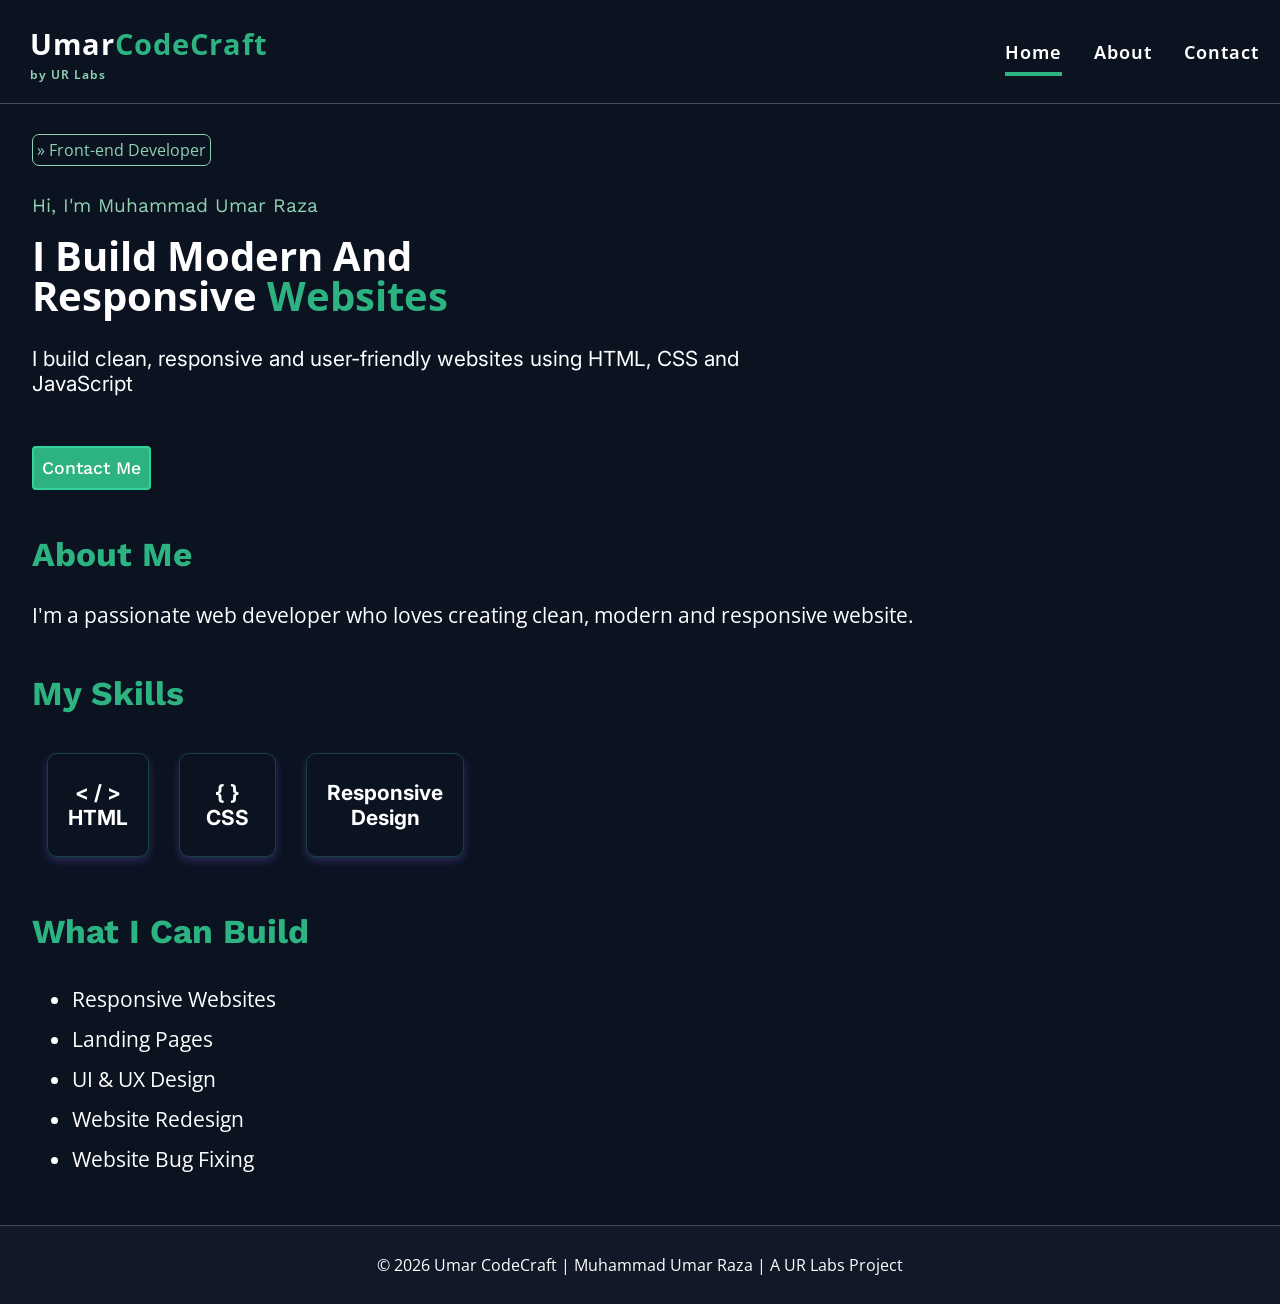
==== index.html @ d9940a68 "Add canonical link and update HTML structure Added canonical link for SEO and improved HTML structur" ====
<!DOCTYPE html>
<html lang="en">

<head>
    <meta charset="UTF-8">
    <meta name="viewport" content="width=device-width, initial-scale=1.0">
    <meta name="google-site-verification" content="yH0qEZFxXaVhd1xqp-2q_O11vLl8-tm-D-BUvm0VEgY" />
    <meta name="description" content="Explore the portfolio of Muhammad Umar Raza, showcasing front-end development skills and responsive web design projects built with HTML and CSS.">
    <meta name="author" content="Muhammad Umar Raza">
    <meta name="creator" content="Muhammad Umar Raza">
    <meta name="publisher" content="Muhammad Umar Raza">
    <meta name="robots" content="index, follow">
    <meta name="theme-color" content="#0B0F1A">
    <meta property="og:title" content="UmarCodeCraft | Home">
    <meta property="og:description" content="Explore the portfolio of Muhammad Umar Raza, showcasing front-end development skills and responsive web design projects built with HTML and CSS.">
    <meta property="og:type" content="website">
    <meta property="og:site_name" content="UmarCodeCraft">
    <meta property="og:url" content="https://umarraza1414-arch.github.io/UmarCodeCraft/index.html">
    <meta property="og:image" content="https://umarraza1414-arch.github.io/UmarCodeCraft/ogimage.png">
    <title>UmarCodeCraft | Home</title> 
    <link rel="canonical" href="https://umarcodecraft.umarraza1414.workers.dev/">
    <link rel="stylesheet" href="style.css">
    <link rel="icon" type="image/svg+xml" href="icon.svg">
    <!-- open sans font -->
    <link rel="preconnect" href="https://fonts.googleapis.com">
    <link rel="preconnect" href="https://fonts.gstatic.com" crossorigin>
    <link href="https://fonts.googleapis.com/css2?family=Open+Sans:ital,wght@0,300..800;1,300..800&display=swap"
        rel="stylesheet">
    <!-- inter font -->
    <link rel="preconnect" href="https://fonts.googleapis.com">
    <link rel="preconnect" href="https://fonts.gstatic.com" crossorigin>
    <link href="https://fonts.googleapis.com/css2?family=Inter:ital,opsz,wght@0,14..32,100..900;1,14..32,100..900&display=swap"
        rel="stylesheet">
    <!-- work sans font -->
    <link rel="preconnect" href="https://fonts.googleapis.com">
    <link rel="preconnect" href="https://fonts.gstatic.com" crossorigin>
    <link href="https://fonts.googleapis.com/css2?family=Work+Sans:ital,wght@0,100..900;1,100..900&display=swap"
        rel="stylesheet">
</head>

<body>
    <header>
        <nav class="navbar">
            <div class="first">
                <ul>
                    <li>
                        <a href="index.html">
                            <h1 class="logoh1">Umar<span class="x">CodeCraft</span>
                            </h1>
                            <p class="brandname">by UR Labs</p>
                        </a>
                    </li>
                </ul>
            </div>
            <div class="last">
                <ul id="slidebar">
                    <li><a href="index.html" class="activebutton">Home</a></li>
                    <li><a href="about.html">About</a></li>
                    <li><a href="contact.html">Contact</a></li>
                </ul>
            </div>
            <div class="hamburger" id="hamburger">&#9776;</div>
        </nav>
    </header>
    <main class="container">
        <p class="frontend">
            &raquo; Front-end Developer
        </p>
        <p class="myname">Hi, I'm Muhammad Umar Raza</p>
        <h1 class="mainh1">I build modern and<br> responsive<span class="experiences"> websites</span></h1>
        <p class="intro">I build clean, responsive and user-friendly websites using HTML, CSS and JavaScript</p>

        <div class="aofcontact"><a href="contact.html" class="contactme">Contact Me</a></div>
        
        <h2 class="ah3">About Me</h2>
        <p class="aboutmeh3">I'm a passionate web developer who loves creating clean, modern and responsive website.</p>
        <h2 class="mskill">My Skills</h2>
        <div class="skillbox">
            <div class="skill skill1"> &lt; &sol; &gt; <br>HTML</div>
            <div class="skill skill2"> &lcub; &rcub; <br>CSS</div>
            <div class="skill skill3"> Responsive <br>Design</div>

        </div>
        <div>
            <h2 class="lastcontent">What I Can Build</h2>
            <ul>
                <li class="points">Responsive websites</li>
                <li class="points">Landing pages</li>
                <li class="points">UI & UX design</li>
                <li class="points">Website redesign</li>
                <li class="points">Website bug fixing</li>
            </ul>
        </div>
    </main>
    <footer class="footer">
        <p class="footpara">&copy; 2026 Umar CodeCraft | Muhammad Umar Raza | A UR Labs Project</p>
    </footer>
    <script src="script.js"></script>
</body>
</html>
---- style.css ----
::-webkit-scrollbar {
    width: 8px;
}

::-webkit-scrollbar-track {
    background: #111827;
}

::-webkit-scrollbar-thumb {
    background: #34D399;
    border-radius: 10px;
}

:root {
    --main-color: #FFFFFF;
    --sec-color: #2cb381;
    --about-contact: #90d1b3;
    --bg-color: #0B1220;
}

body {
    margin: 0;
    padding: 0;
    background-color: var(--bg-color);
    min-height: 100vh;
    display: flex;
    flex-direction: column;
    overflow-x: hidden;
}

*::selection {
    color: rgb(0, 0, 0);
    background-color: rgb(255, 255, 255);
}


header {
    position: sticky;
    top: 0;
    z-index: 5;

}

.navbar {
    background-color: var(--bg-color);
    margin: 0;
    border-bottom: 1px solid rgb(70, 74, 97);
    display: flex;
    align-items: center;
    justify-content: space-between;
}

.navbar li {
    margin: 10px 0;
    list-style: none;
    user-select: none;
}

.navbar .last li {
    margin: 10px 8px;
}

.navbar a:link {
    text-decoration: none;
    font-family: "Open Sans", sans-serif;
    font-weight: 500;
    color: var(--main-color);
    cursor: pointer;
    -webkit-tap-highlight-color: transparent;
    letter-spacing: 0.1px;
    font-size: 1rem;
    transition: color 0.2s ease-in 0s;
}

.navbar a:visited {
    color: var(--main-color);
}

.navbar a:hover {
    color: #c7c7c7;
}

.navbar a:active {
    color: var(--main-color);
}

.navbar .logoh1 {
    font-size: 1.5rem;
    font-family: "Open Sans", sans-serif;
}

.navbar .x {
    color: var(--sec-color);
}

.navbar .first {
    margin-left: -21px;

}

.first .brandname {
    color: var(--about-contact);
    margin-top: -18px;
    font-size: 11px;
}

.navbar .last ul {
    display: flex;
    flex-direction: column;
    align-items: flex-start;
    justify-content: center;
    position: fixed;
    right: -100%;
    top: 10%;
    background-color: #047857;
    transition: all 0.4s ease 0s;
    border-top-left-radius: 10px;
    border-bottom-left-radius: 10px;
    border: 3px solid var(--main-color);
    border-right: none;
    height: 160px;
}

.navbar .last ul li {
    margin-bottom: 2vh;
}

.navbar .last {
    margin-right: 10px;
    font-size: 16px;

}

.navbar .last ul.active {
    right: 0;
}

.hamburger {
    color: var(--main-color);
    margin-right: 10px;
    cursor: pointer;
    font-size: 23px;
    user-select: none;
    -webkit-tap-highlight-color: transparent;

}

.container {
    padding-left: 25px;
}

.frontend {
    color: var(--about-contact);
    font-family: "Open Sans", sans-serif;
    font-size: 0.8rem;
    margin-top: 22px;
    border: 1px solid var(--about-contact);
    display: inline-block;
    background-color: transparent;
    border-radius: 5px;
    padding: 4px;
}

.myname {
    color: var(--about-contact);
    margin-top: 12px;
    font-size: 1rem;
    font-family: "Work Sans", sans-serif;
}

main {
    flex: 1;
}

.container .experiences {
    color: var(--sec-color);
}

.container .mainh1 {
    color: var(--main-color);
    font-family: "Open Sans", sans-serif;
    font-size: 28px;
    margin-top: 1px;
    text-transform: capitalize;
    line-height: 30px;
}

.contactme {
    color: var(--main-color);
    border: 2px solid #34D399;
    background-color: var(--sec-color);
    text-decoration: none;
    user-select: none;
    padding: 8px 6px;
    margin-top: 10px;
    display: inline-block;
    font-family: "Work Sans", sans-serif;
    font-size: 15px;
    border-radius: 4px;
    font-weight: 500;
}


.aofcontact a:link {
    color: var(--main-color);
    -webkit-tap-highlight-color: transparent;
    transition: all 0.3s ease-in 0s;
}

.aofcontact a:hover {
    background-color: #059669;
    transform: translate(1px);
    box-shadow: -1px 1px 5px 0 var(--main-color);
}

.container .intro {
    color: var(--main-color);
    font-family: "Inter", sans-serif;
    font-size: 1rem;
    width: 300px;
    margin-top: 20px;
}

.skillbox {
    display: flex;
    margin-top: 20px;


}

.skill {
    color: var(--main-color);
    background-color: transparent;
    margin: 0 10px;
    padding: 16px 10px;
    text-align: center;
    display: flex;
    align-items: center;
    justify-content: center;
    border: 1px solid rgba(52, 211, 153, 0.25);
    border-radius: 10px;
    font-family: "Inter", sans-serif;
    box-shadow: 0 4px 10px rgba(116, 104, 228, 0.3);
    flex-shrink: 2;

}

.skill1 {
    font-weight: 700;
}

.skill2 {
    font-weight: 700;
    padding: 16px 16px;

}

.skill3 {
    font-weight: 700;
    padding: 16px 16px;
}

.mskill {
    color: var(--sec-color);
    font-family: "Work Sans", sans-serif;
    font-weight: 700;
    margin-top: 45px;
    font-size: 1.4rem;

}

.ah3 {
    color: var(--sec-color);
    font-family: "Work Sans", sans-serif;
    margin-top: 45px;
    font-size: 1.4rem;
}

.aboutmeh3 {
    margin-top: 11px;
    width: 300px;
    color: var(--main-color);
    font-family: "Open Sans", sans-serif;
    font-size: 1rem;
}

.footpara {
    color: var(--main-color);
    margin: 25px 40px;
    

}

.footer {
    background-color: #111827;
    border-top: 1px solid rgb(70, 74, 97);
    margin-top: 30px;
    display: flex;
    align-items: center;
    justify-content: center;
    font-family: "Open Sans", sans-serif;
    font-size: 15px;
    text-align: center;

}

.lastcontent {
    color: var(--sec-color);
    font-family: "Work Sans", sans-serif;
    font-weight: 700;
    font-size: 1.4rem;
    margin-top: 50px;
}

.points {
    color: var(--main-color);
    font-family: "Open Sans", sans-serif;
    text-transform: capitalize;
    line-height: 28px;
    font-size: 1rem;
}

.about {
    display: flex;
    flex-direction: column;
    text-align: center;
}

.firstabout h2 {
    color: var(--main-color);
    font-family: "Inter", sans-serif;
    font-size: 1.8rem;
    margin-left: 22px;
    margin-top: 25px;
}

.firstabout .me {
    color: var(--sec-color);
}

.about>div {
    color: var(--main-color);
    font-family: "Inter", sans-serif;
    border: 2px solid rgba(169, 230, 207, 0.25);
    margin: 10px 10vw;
    padding: 3vh 10px;
    display: flex;
    align-items: center;
    border-radius: 8px;


}

.about>div svg {
    margin: 0 15px;
    margin-left: 8px;
}

.iconorname {
    display: flex;
    flex-direction: column;
    align-items: flex-start;
}

.introname {
    color: #6dd1a2;
    font-size: 0.9rem;
}

section {
    flex: 1;
}

.contactof {
    color: var(--main-color);
    font-family: "Inter", sans-serif;
    font-size: 1.8rem;
    margin-left: 22px;
    margin-top: 25px;

}

.contme {
    color: var(--sec-color);
}

.iconorname a:link {
    color: var(--main-color);
    text-decoration: underline;
    transition: color 0.2s ease-in 0s;
}

.iconorname a:visited {
    color: var(--main-color);
}

.iconorname a:hover {
    color: var(--sec-color);
    text-decoration: underline;

}

.iconorname a:active {
    color: var(--main-color);
}

@media only screen and (min-width: 550px) {
    .navbar li {
        margin: 25px 0;
    }

    .navbar .last li {
        margin: 25px 16px;
    }

    .navbar a:link {
        font-weight: 600;
        letter-spacing: 0.3px;
        font-size: 1.1rem;
    }

    .navbar .logoh1 {
        font-size: 1.6rem;
        font-family: "Open Sans", sans-serif;
    }

    .navbar .first {
        margin-left: -15px;

    }

    .first .brandname {
        margin-top: -20px;
        font-size: 12px;
    }

    .navbar .last {
        margin-right: 10px;
    }

    .navbar .last ul {
        flex-direction: row;
        position: static;
        align-items: normal;
        justify-content: normal;
        right: auto;
        top: auto;
        background-color: transparent;
        transition: none;
        border-top-left-radius: 0;
        border-bottom-left-radius: 0;
        height: auto;
        border: none;
    }

    .last a.activebutton {
        text-decoration: underline;
        text-decoration-color: var(--sec-color);
        text-decoration-thickness: 3.5px;
        text-underline-offset: 13px;
    }

    .hamburger {
        display: none;
    }

    .container {
        padding-left: 2rem;
    }

    .frontend {
        font-size: 1rem;
        margin-top: 30px;
        border-radius: 7px;
        padding: 4px;
    }

    .myname {
        margin-top: 12px;
        font-size: 1.1rem;
    }

    .container .mainh1 {
        font-size: 2rem;
        margin-top: 15px;
        line-height: 32px;
    }

    .contactme {
        padding: 10px 8px;
        margin-top: 15px;
        font-size: 1rem;
    }

    .container .intro {
        font-size: 1.1rem;
        width: 350px;
        margin-top: 25px;
    }

    .skillbox {
        margin-top: 25px;
    }

    .skill {
        margin: 0 15px;
        padding: 26px 20px;
        font-size: 1.1rem;
    }


    .skill2 {
        padding: 16px 26px;

    }

    .skill3 {
        padding: 16px 20px;
    }

    .mskill {
        margin-top: 45px;
        font-size: 1.7rem;

    }

    .ah3 {
        font-size: 1.7rem;
    }

    .aboutmeh3 {
        margin-top: 15px;
        width: 350px;
        font-size: 1.1rem;
    }

    .footpara {
        margin: 28px 40px;

    }

    .footer {
        font-size: 1rem;

    }

    .lastcontent {
        font-size: 1.7rem;
        margin-top: 55px;
    }

    .points {
        line-height: 30px;
        font-size: 1.1rem;
    }

    .firstabout h2 {
        font-size: 2rem;
        margin-left: 32px;
        margin-top: 25px;
    }

    .about>div {
        margin: 10px 10vw;
        padding: 5vh 10px;
        border-radius: 10px;


    }

    .about>div svg {
        margin: 0 20px;
        margin-left: 14px;
    }

    .introname {
        font-size: 1rem;
    }

    .contactof {
        font-size: 2rem;
        margin-left: 32px;
        margin-top: 25px;

    }
}

@media only screen and (min-width: 1024px) {
    .navbar li {
        margin: 20px 0;
    }

    .navbar .last li {
        margin: 20px 16px;
    }

    .navbar a:link {
        font-weight: 650;
        letter-spacing: 1px;
        font-size: 1.1rem;
    }

    .navbar .logoh1 {
        font-size: 1.8rem;
    }

    .navbar .first {
        margin-left: -10px;
    }

    .first .brandname {
        margin-top: -21px;
        font-size: 12px;
    }

    .navbar .last {
        margin-right: 5px;
    }

    .container {
        padding-left: 2rem;
    }

    .myname {
        margin-top: 12px;
        font-size: 1.2rem;
    }

    .container .mainh1 {
        font-size: 2.5rem;
        line-height: 40px;
    }

    .contactme {
        font-size: 1.1rem;
        margin-top: 1.8rem;
    }

    .container .intro {
        font-size: 1.3rem;
        width: 800px;
        margin-top: 30px;
    }

    .skillbox {
        margin-top: 2.5rem;
    }

    .skill {
        font-size: 1.3rem;
    }

    .mskill {
        font-size: 2.1rem;

    }

    .ah3 {
        font-size: 2.1rem;
    }

    .aboutmeh3 {
        width: 900px;
        font-size: 1.3rem;
    }

    .lastcontent {
        font-size: 2.1rem;
    }

    .points {
        line-height: 2.5rem;
        font-size: 1.3rem;
    }

    .firstabout h2 {
        font-size: 2.5rem;
        margin-left: 40px;
        margin-top: 30px;
    }

    .about {
        margin-bottom: 2rem;
    }

    .about>div {
        margin: 10px 10vw;
        padding: 5vh 10px;
        border-radius: 10px;

    }

    .about>div svg {
        margin: 0 30px;
        margin-left: 25px;
    }

    .introname {
        font-size: 1.2rem;
    }

    .contactof {
        font-size: 2.5rem;
        margin-left: 40px;
        margin-top: 30px;

    }

    .iconorname a:link {
        font-size: 1.2rem;
    }

    .workname {
        font-size: 1.2rem;
    }
}
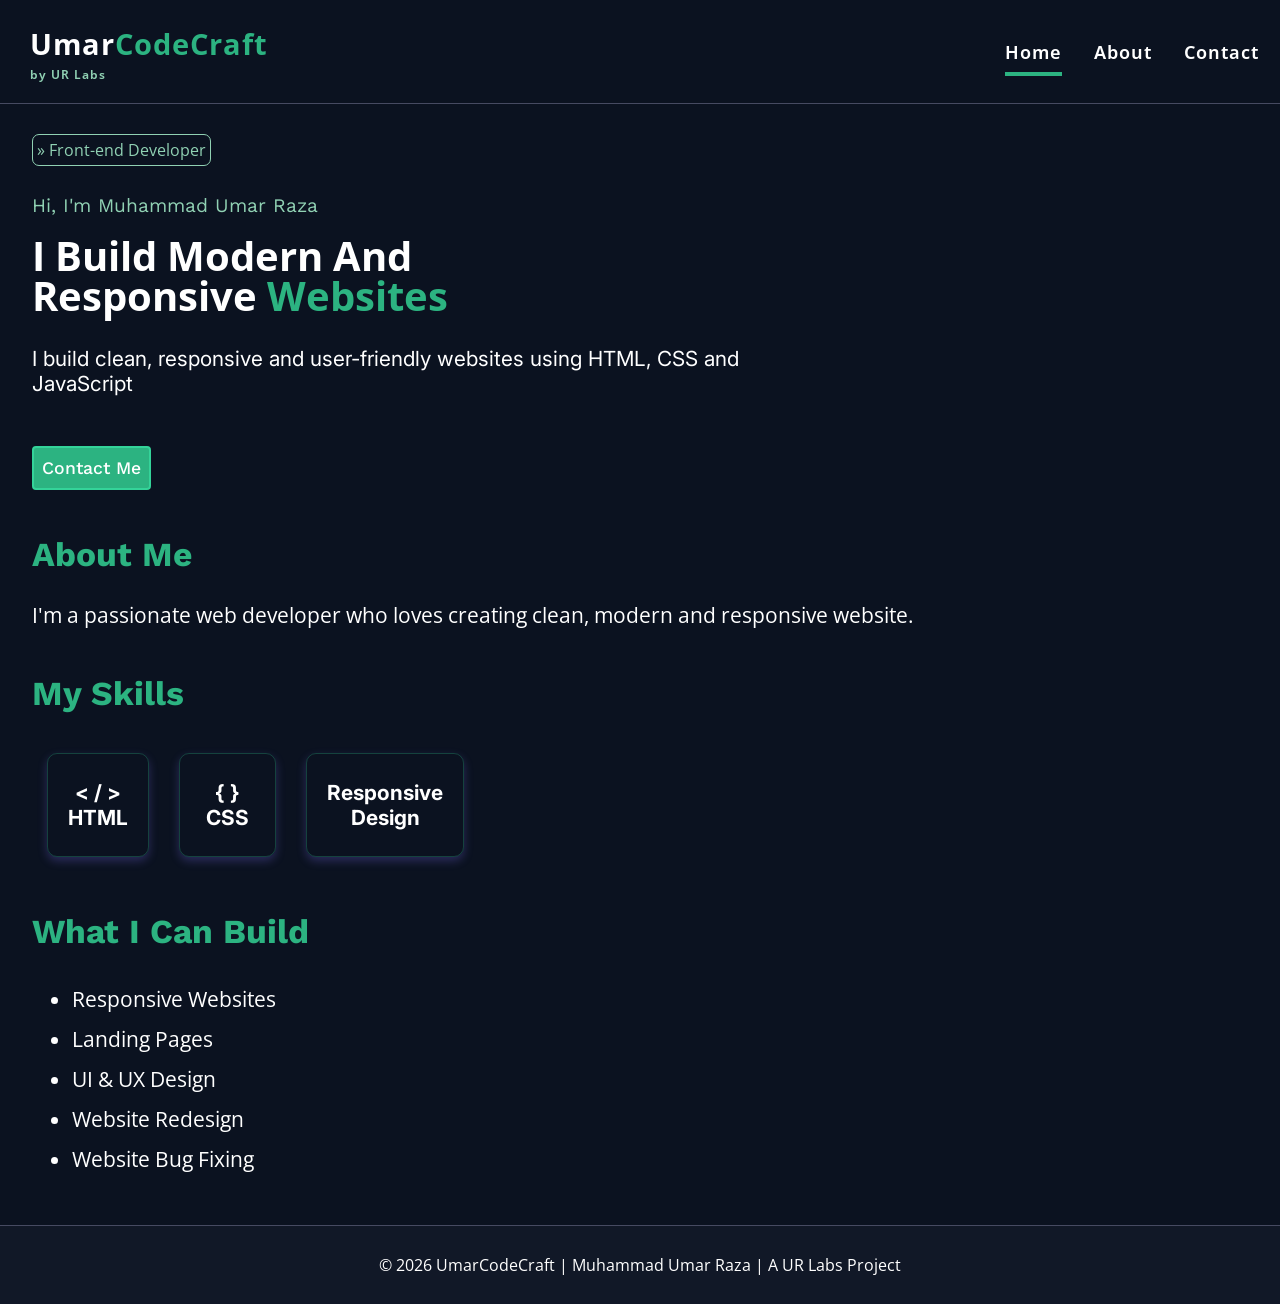
==== commit 2c3bb205: "Fix HTML formatting and structure" ====
--- a/index.html
+++ b/index.html
@@ -4,7 +4,7 @@
 <head>
     <meta charset="UTF-8">
     <meta name="viewport" content="width=device-width, initial-scale=1.0">
-    <meta name="google-site-verification" content="yH0qEZFxXaVhd1xqp-2q_O11vLl8-tm-D-BUvm0VEgY" />
+    <meta name="google-site-verification" content="coqJwuvNN5zJhL_65JQFuNdxehGXoWm7LofULpnyL54" />
     <meta name="description" content="Explore the portfolio of Muhammad Umar Raza, showcasing front-end development skills and responsive web design projects built with HTML and CSS.">
     <meta name="author" content="Muhammad Umar Raza">
     <meta name="creator" content="Muhammad Umar Raza">
@@ -18,7 +18,6 @@
     <meta property="og:url" content="https://umarraza1414-arch.github.io/UmarCodeCraft/index.html">
     <meta property="og:image" content="https://umarraza1414-arch.github.io/UmarCodeCraft/ogimage.png">
     <title>UmarCodeCraft | Home</title> 
-    <link rel="canonical" href="https://umarcodecraft.umarraza1414.workers.dev/">
     <link rel="stylesheet" href="style.css">
     <link rel="icon" type="image/svg+xml" href="icon.svg">
     <!-- open sans font -->
@@ -93,7 +92,7 @@
         </div>
     </main>
     <footer class="footer">
-        <p class="footpara">&copy; 2026 Umar CodeCraft | Muhammad Umar Raza | A UR Labs Project</p>
+        <p class="footpara">&copy; 2026 UmarCodeCraft | Muhammad Umar Raza | A UR Labs Project</p>
     </footer>
     <script src="script.js"></script>
 </body>
--- a/style.css
+++ b/style.css
@@ -362,6 +362,23 @@
     align-items: flex-start;
 }
 
+.sms-row {
+    display: flex;
+    align-items: center;
+    flex-wrap: wrap;
+    gap: 8px;
+}
+
+.status {
+    color: #dc2626;
+    padding: 4px 8px;
+    border-radius: 5px;
+    font-size: 12px;
+    font-weight: bold;
+}
+
+
+
 .introname {
     color: #6dd1a2;
     font-size: 0.9rem;
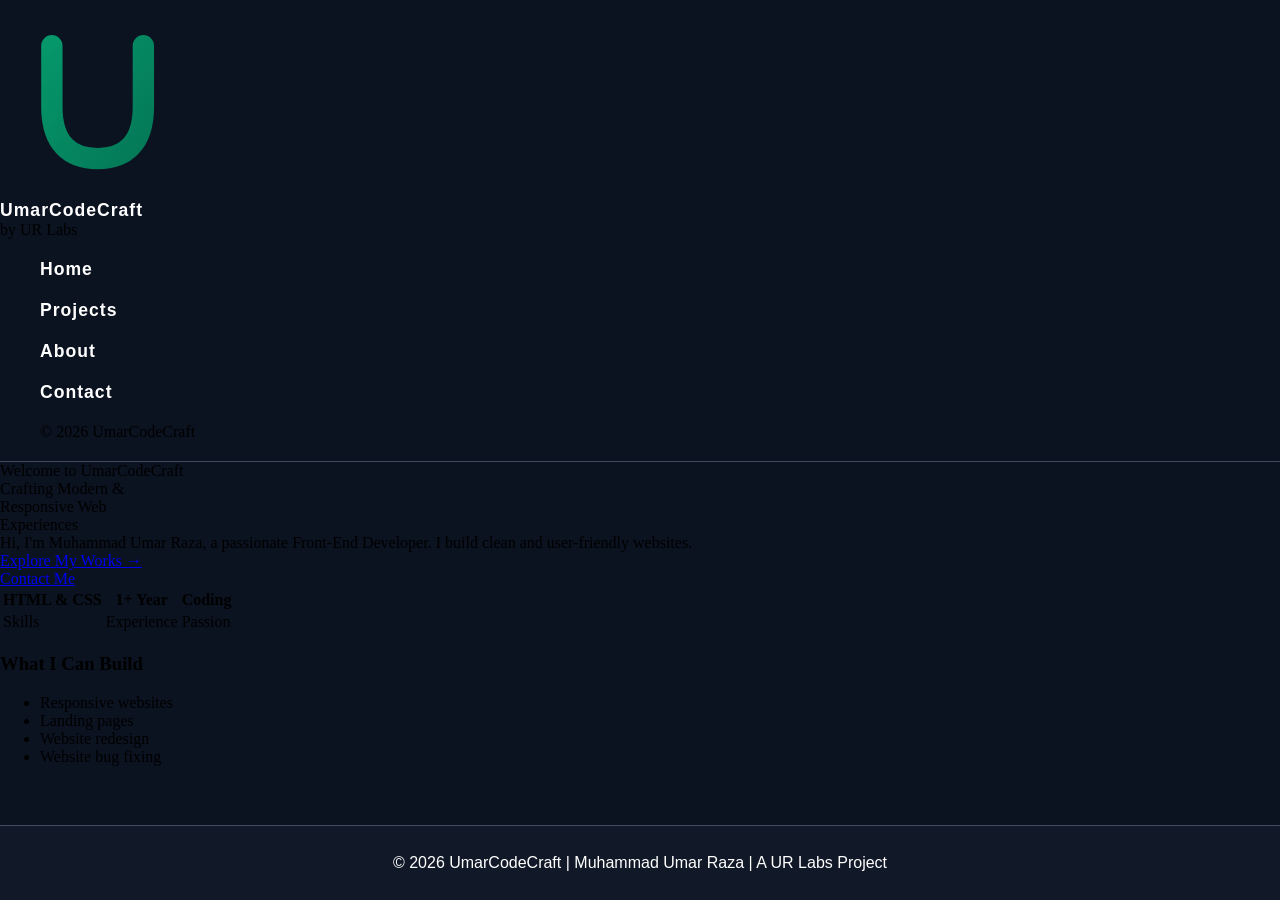
==== commit b25af8db: "New UmarCodeCraft Updated meta tags, title, and structure for better SEO and clarity. Improved navig" ====
--- a/index.html
+++ b/index.html
@@ -2,98 +2,159 @@
 <html lang="en">
 
 <head>
+    <!-- Basic Meta Tags -->
     <meta charset="UTF-8">
     <meta name="viewport" content="width=device-width, initial-scale=1.0">
-    <meta name="google-site-verification" content="coqJwuvNN5zJhL_65JQFuNdxehGXoWm7LofULpnyL54" />
-    <meta name="description" content="Explore the portfolio of Muhammad Umar Raza, showcasing front-end development skills and responsive web design projects built with HTML and CSS.">
+    <meta name="description"
+        content="Muhammad Umar Raza is a front-end developer specializing in HTML, CSS, and responsive web design. Explore UmarCodeCraft, a portfolio built under UR Labs.">
     <meta name="author" content="Muhammad Umar Raza">
-    <meta name="creator" content="Muhammad Umar Raza">
-    <meta name="publisher" content="Muhammad Umar Raza">
     <meta name="robots" content="index, follow">
-    <meta name="theme-color" content="#0B0F1A">
-    <meta property="og:title" content="UmarCodeCraft | Home">
-    <meta property="og:description" content="Explore the portfolio of Muhammad Umar Raza, showcasing front-end development skills and responsive web design projects built with HTML and CSS.">
+    <meta name="theme-color" content="#16A34A">
+
+    <!-- Page Title -->
+    <title>Home | UmarCodeCraft</title>
+
+    <!-- Open Graph Meta Tags -->
+    <meta property="og:title" content="Home | UmarCodeCraft">
+    <meta property="og:description"
+        content="Muhammad Umar Raza is a front-end developer specializing in HTML, CSS, and responsive web design. Explore UmarCodeCraft, a portfolio built under UR Labs.">
+    <meta property="og:url" content="https://umarraza1414-arch.github.io/UmarCodeCraft/">
+    <meta property="og:image" content="https://umarraza1414-arch.github.io/UmarCodeCraft/ogimage.png">
     <meta property="og:type" content="website">
     <meta property="og:site_name" content="UmarCodeCraft">
-    <meta property="og:url" content="https://umarraza1414-arch.github.io/UmarCodeCraft/index.html">
-    <meta property="og:image" content="https://umarraza1414-arch.github.io/UmarCodeCraft/ogimage.png">
-    <title>UmarCodeCraft | Home</title> 
+
+    <!-- Canonical URL -->
+    <link rel="canonical" href="https://umarraza1414-arch.github.io/UmarCodeCraft/">
+
+    <!-- Stylesheet -->
     <link rel="stylesheet" href="style.css">
-    <link rel="icon" type="image/svg+xml" href="icon.svg">
-    <!-- open sans font -->
+
+    <!-- Favicon -->
+    <link rel="icon" href="icon.svg" type="image/svg+xml">
+
+    <!-- Google Fonts -->
+    <!-- Poppins for headings and Inter for paragraphs -->
     <link rel="preconnect" href="https://fonts.googleapis.com">
     <link rel="preconnect" href="https://fonts.gstatic.com" crossorigin>
-    <link href="https://fonts.googleapis.com/css2?family=Open+Sans:ital,wght@0,300..800;1,300..800&display=swap"
+    <link
+        href="https://fonts.googleapis.com/css2?family=Inter:ital,opsz,wght@0,14..32,100..900;1,14..32,100..900&family=Poppins:wght@100;200;300;400;500;600;700;800;900&display=swap"
         rel="stylesheet">
-    <!-- inter font -->
-    <link rel="preconnect" href="https://fonts.googleapis.com">
-    <link rel="preconnect" href="https://fonts.gstatic.com" crossorigin>
-    <link href="https://fonts.googleapis.com/css2?family=Inter:ital,opsz,wght@0,14..32,100..900;1,14..32,100..900&display=swap"
-        rel="stylesheet">
-    <!-- work sans font -->
-    <link rel="preconnect" href="https://fonts.googleapis.com">
-    <link rel="preconnect" href="https://fonts.gstatic.com" crossorigin>
-    <link href="https://fonts.googleapis.com/css2?family=Work+Sans:ital,wght@0,100..900;1,100..900&display=swap"
-        rel="stylesheet">
+
 </head>
 
 <body>
     <header>
         <nav class="navbar">
-            <div class="first">
-                <ul>
-                    <li>
-                        <a href="index.html">
-                            <h1 class="logoh1">Umar<span class="x">CodeCraft</span>
-                            </h1>
-                            <p class="brandname">by UR Labs</p>
-                        </a>
-                    </li>
+            <div class="logotolinks">
+
+                <div class="wrapper">
+                    <!-- logo -->
+                <div class="logo">
+                    <a href="index.html">
+
+                        <svg xmlns="http://www.w3.org/2000/svg" viewBox="0 0 64 64" class="brand-logo"
+                        aria-hidden="true">
+                            <defs>
+                                <linearGradient id="g" x1="0" y1="0" x2="1" y2="1">
+                                    <stop offset="0%" stop-color="#059669" />
+                                    <stop offset="100%" stop-color="#047857" />
+                                </linearGradient>
+                            </defs>
+
+                            <path d="M17 15 V35 C17 47 23 52 32 52 S47 47 47 35 V15" fill="none" stroke="url(#g)"
+                                stroke-width="7" stroke-linecap="round" stroke-linejoin="round" />
+                        </svg>
+                    </a>
+                </div>
+                <!-- umarcodecraft + ur labs -->
+                <div class="left">
+                    <a href="index.html">Umar<span>CodeCraft</span></a>
+                    <div class="brand">by UR Labs</div>
+                </div>
+            </div>
+            
+            <div class="right">
+                <ul id="slidebar">
+                    <li><a href="index.html">Home</a></li>
+                    <li><a href="projects.html">Projects</a></li>
+                    <li><a href="about.html">About</a></li>
+                    <li><a href="contact.html">Contact</a></li>
+                    <li>© 2026 UmarCodeCraft</li>
                 </ul>
             </div>
-            <div class="last">
-                <ul id="slidebar">
-                    <li><a href="index.html" class="activebutton">Home</a></li>
-                    <li><a href="about.html">About</a></li>
-                    <li><a href="contact.html">Contact</a></li>
-                </ul>
+        </div>
+            <div>
+                <button class="hamburger" id="hamburger">
+                    &#9776;
+                </button>
             </div>
-            <div class="hamburger" id="hamburger">&#9776;</div>
         </nav>
     </header>
-    <main class="container">
-        <p class="frontend">
-            &raquo; Front-end Developer
-        </p>
-        <p class="myname">Hi, I'm Muhammad Umar Raza</p>
-        <h1 class="mainh1">I build modern and<br> responsive<span class="experiences"> websites</span></h1>
-        <p class="intro">I build clean, responsive and user-friendly websites using HTML, CSS and JavaScript</p>
+    <main>
+        <section class="firstsection">
+            <div class="intro">
+                Welcome to <span>UmarCodeCraft</span>
+            </div>
+            <div class="introheading">
 
-        <div class="aofcontact"><a href="contact.html" class="contactme">Contact Me</a></div>
-        
-        <h2 class="ah3">About Me</h2>
-        <p class="aboutmeh3">I'm a passionate web developer who loves creating clean, modern and responsive website.</p>
-        <h2 class="mskill">My Skills</h2>
-        <div class="skillbox">
-            <div class="skill skill1"> &lt; &sol; &gt; <br>HTML</div>
-            <div class="skill skill2"> &lcub; &rcub; <br>CSS</div>
-            <div class="skill skill3"> Responsive <br>Design</div>
+                <div>
+                    Crafting Modern &
+                </div>
+                <div>
+                    Responsive Web
+                </div>
+                <div class="exp">
+                    Experiences
+                </div>
+            </div>
 
-        </div>
-        <div>
-            <h2 class="lastcontent">What I Can Build</h2>
+            <div class="intropara">
+                Hi, I'm Muhammad Umar Raza, a passionate Front-End Developer. I build clean and user-friendly websites.
+            </div>
+            <div class="introlinks">
+                <div class="workslink">
+                    <a href="projects.html">Explore My Works &rarr;</a>
+                </div>
+                <div class="contactlink">
+                    <a href="contact.html">Contact Me</a>
+                </div>
+            </div>
+        </section>
+        <section class="secondsection">
+            <div class="skills">
+                <table class="table">
+                    <thead>
+                        <tr>
+                            <th>HTML & CSS</th>
+                            <th>1+ Year</th>
+                            <th>Coding</th>
+                        </tr>
+                    </thead>
+                    <tbody>
+                        <tr>
+                            <td>Skills</td>
+                            <td>Experience</td>
+                            <td>Passion</td>
+                        </tr>
+                    </tbody>
+                </table>
+            </div>
+
+        </section>
+        <section class="listofme">
+            <h3>What I Can <span>Build</span></h3>
             <ul>
-                <li class="points">Responsive websites</li>
-                <li class="points">Landing pages</li>
-                <li class="points">UI & UX design</li>
-                <li class="points">Website redesign</li>
-                <li class="points">Website bug fixing</li>
+                <li>Responsive websites</li>
+                <li>Landing pages</li>
+                <li>Website redesign</li>
+                <li>Website bug fixing</li>
             </ul>
-        </div>
+        </section>
     </main>
     <footer class="footer">
         <p class="footpara">&copy; 2026 UmarCodeCraft | Muhammad Umar Raza | A UR Labs Project</p>
     </footer>
     <script src="script.js"></script>
 </body>
+
 </html>
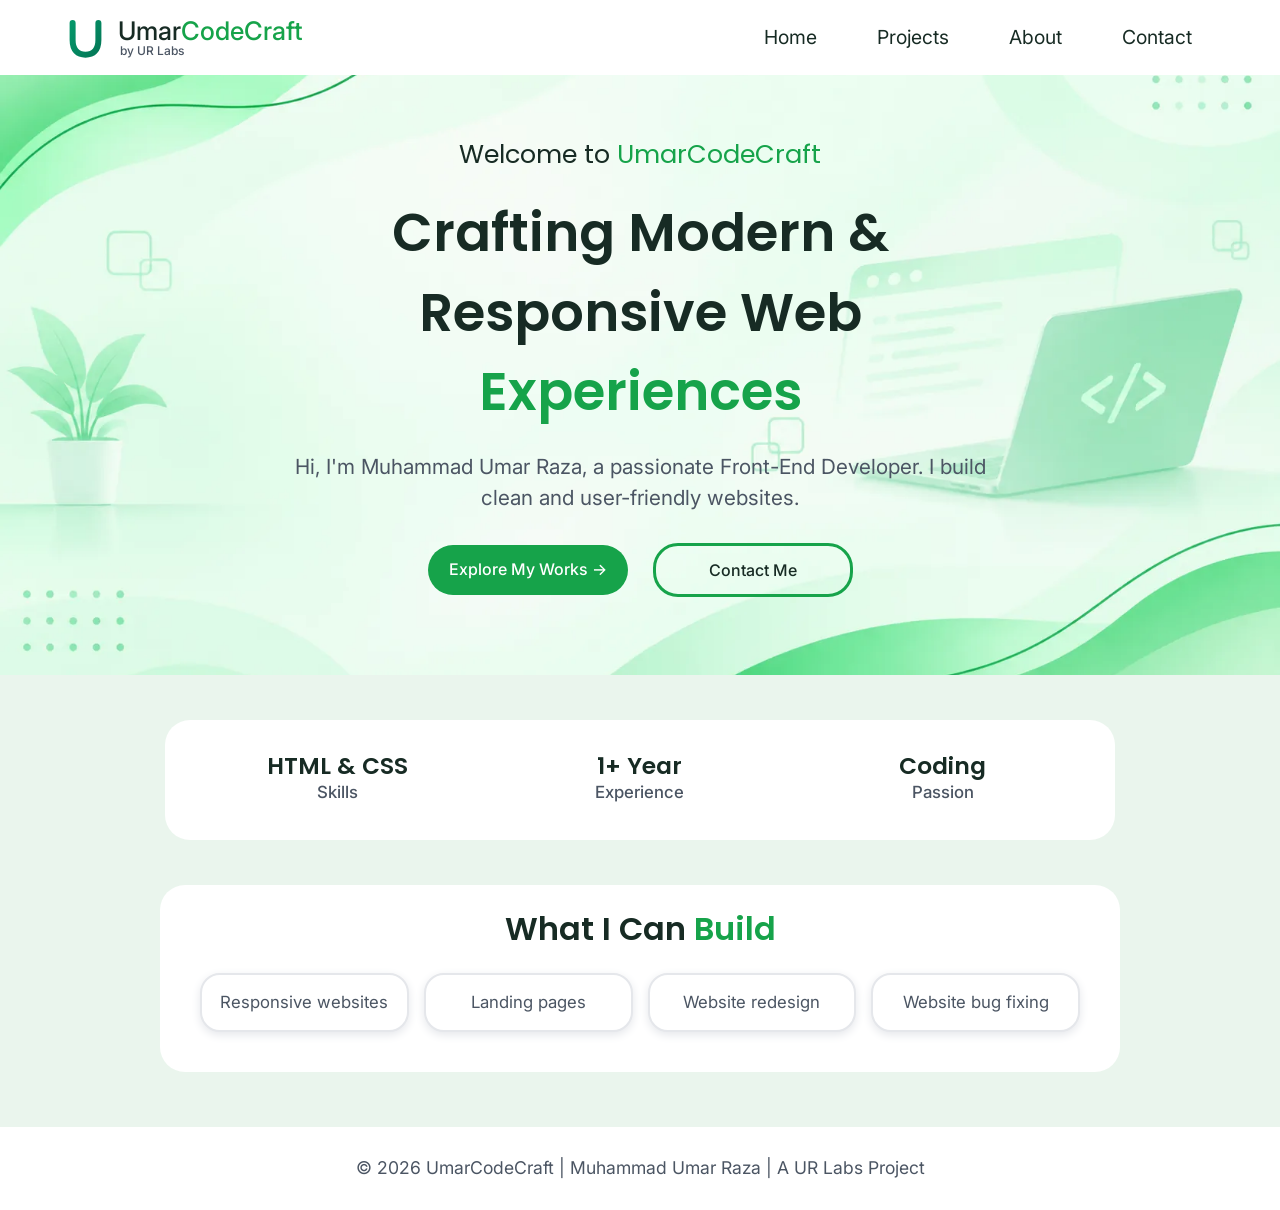
==== commit b4b2eced: "Update index.html" ====
--- a/index.html
+++ b/index.html
@@ -5,6 +5,7 @@
     <!-- Basic Meta Tags -->
     <meta charset="UTF-8">
     <meta name="viewport" content="width=device-width, initial-scale=1.0">
+    <meta name="google-site-verification" content="coqJwuvNN5zJhL_65JQFuNdxehGXoWm7LofULpnyL54" />
     <meta name="description"
         content="Muhammad Umar Raza is a front-end developer specializing in HTML, CSS, and responsive web design. Explore UmarCodeCraft, a portfolio built under UR Labs.">
     <meta name="author" content="Muhammad Umar Raza">
--- a/style.css
+++ b/style.css
@@ -1,733 +1,733 @@
+/* scrollbar */
 ::-webkit-scrollbar {
     width: 8px;
 }
 
 ::-webkit-scrollbar-track {
-    background: #111827;
+    background: #F3F4F6;
 }
 
 ::-webkit-scrollbar-thumb {
-    background: #34D399;
+    background: #10B981;
     border-radius: 10px;
 }
 
-:root {
-    --main-color: #FFFFFF;
-    --sec-color: #2cb381;
-    --about-contact: #90d1b3;
-    --bg-color: #0B1220;
-}
-
-body {
+*,
+*::before,
+*::after {
     margin: 0;
     padding: 0;
+    box-sizing: border-box;
+}
+
+body {
+    min-height: 100vh;
+    overflow-x: hidden;
+    font-family: "Inter", sans-serif;
+    line-height: 1.5;
     background-color: var(--bg-color);
-    min-height: 100vh;
     display: flex;
     flex-direction: column;
-    overflow-x: hidden;
-}
-
-*::selection {
-    color: rgb(0, 0, 0);
-    background-color: rgb(255, 255, 255);
-}
-
+
+}
+
+:root {
+    /* buttons, link, icons */
+    --primary-green: #16A34A;
+    /* for headings */
+    --heading-text: #172B24;
+    /* for paragraphs */
+    --para-text: #4B5563;
+    /* cards and navbar */
+    --main-bg: #FFFFFF;
+    /* main background and section */
+    --bg-color: #EAF5ED;
+    /* borders and dividers */
+    --borders: #E5E7EB;
+    /* link hover */
+    --link-hover: #15803D;
+    --blue: #b4d5ff;
+
+}
+
+::selection {
+    color: var(--main-bg);
+    background-color: var(--primary-green);
+}
 
 header {
     position: sticky;
     top: 0;
     z-index: 5;
-
 }
 
 .navbar {
-    background-color: var(--bg-color);
-    margin: 0;
-    border-bottom: 1px solid rgb(70, 74, 97);
+    display: flex;
+    justify-content: space-between;
+    align-items: center;
+    background-color: var(--main-bg);
+    height: 65px;
+    width: 100%;
+
+
+}
+
+.wrapper {
     display: flex;
     align-items: center;
-    justify-content: space-between;
-}
-
-.navbar li {
-    margin: 10px 0;
-    list-style: none;
+
+}
+
+.navbar .logo {
+    width: 48px;
+    height: 48px;
+    margin-left: 15px;
     user-select: none;
 }
 
-.navbar .last li {
-    margin: 10px 8px;
-}
-
-.navbar a:link {
-    text-decoration: none;
-    font-family: "Open Sans", sans-serif;
+.navbar .left {
+    font-size: 1.4rem;
     font-weight: 500;
-    color: var(--main-color);
-    cursor: pointer;
-    -webkit-tap-highlight-color: transparent;
-    letter-spacing: 0.1px;
-    font-size: 1rem;
-    transition: color 0.2s ease-in 0s;
-}
-
-.navbar a:visited {
-    color: var(--main-color);
-}
-
-.navbar a:hover {
-    color: #c7c7c7;
-}
-
-.navbar a:active {
-    color: var(--main-color);
-}
-
-.navbar .logoh1 {
-    font-size: 1.5rem;
-    font-family: "Open Sans", sans-serif;
-}
-
-.navbar .x {
-    color: var(--sec-color);
-}
-
-.navbar .first {
-    margin-left: -21px;
-
-}
-
-.first .brandname {
-    color: var(--about-contact);
-    margin-top: -18px;
-    font-size: 11px;
-}
-
-.navbar .last ul {
     display: flex;
     flex-direction: column;
-    align-items: flex-start;
-    justify-content: center;
+    line-height: 1.05;
+    margin-left: 1px;
+
+
+}
+
+.navbar .brand {
+    font-size: 0.7rem;
+    color: var(--para-text);
+    margin-left: 2px;
+}
+
+.navbar .left span {
+    color: var(--primary-green);
+}
+
+.navbar .left a:link {
+    color: var(--heading-text);
+}
+
+.navbar .left a:visited {
+    color: var(--heading-text);
+}
+
+.navbar .left a:hover {
+    color: var(--heading-text);
+}
+
+.navbar .left a:active {
+    color: var(--heading-text);
+}
+
+.navbar .right ul {
+    display: flex;
+    align-items: center;
+    flex-direction: column;
     position: fixed;
     right: -100%;
-    top: 10%;
-    background-color: #047857;
-    transition: all 0.4s ease 0s;
-    border-top-left-radius: 10px;
-    border-bottom-left-radius: 10px;
-    border: 3px solid var(--main-color);
-    border-right: none;
-    height: 160px;
-}
-
-.navbar .last ul li {
-    margin-bottom: 2vh;
-}
-
-.navbar .last {
-    margin-right: 10px;
-    font-size: 16px;
-
-}
-
-.navbar .last ul.active {
+    top: 0px;
+    z-index: 1;
+    padding-top: 50px;
+    background-color: var(--main-bg);
+    min-height: 100vh;
+    width: 65vw;
+    box-shadow: -5px 5px 20px rgba(31, 41, 55, 0.08);
+    transition: right 0.3s ease-in 0s;
+    max-height: 100vh;
+    overflow-y: auto;
+
+}
+
+.navbar .right ul li:nth-child(5) {
+    color: var(--para-text);
+    font-size: 1em;
+    text-align: center;
+    margin-top: auto;
+    margin-bottom: 30px;
+}
+
+.navbar .right ul.active {
     right: 0;
-}
-
-.hamburger {
-    color: var(--main-color);
-    margin-right: 10px;
-    cursor: pointer;
-    font-size: 23px;
+
+}
+
+.navbar .right ul li {
+    list-style: none;
+    margin: 15px 15px;
+    font-size: 1.2em;
+
+}
+
+a {
+    text-decoration: none;
     user-select: none;
     -webkit-tap-highlight-color: transparent;
 
 }
 
-.container {
-    padding-left: 25px;
-}
-
-.frontend {
-    color: var(--about-contact);
-    font-family: "Open Sans", sans-serif;
-    font-size: 0.8rem;
-    margin-top: 22px;
-    border: 1px solid var(--about-contact);
+.navbar #slidebar a:link {
+    color: var(--primary-green);
+    background-color: var(--main-bg);
+    font-size: 1.2rem;
+    border: 2px solid var(--borders);
+    border-radius: 20px;
+    box-shadow: 0 3px 10px var(--borders);
+    text-align: center;
     display: inline-block;
+    padding: 5px 20px;
+}
+
+.navbar #slidebar a:visited {
+    color: var(--primary-green);
+    border: 2px solid var(--borders);
+    box-shadow: 0 3px 10px var(--borders);
+    background-color: var(--main-bg);
+}
+
+.navbar #slidebar a:hover {
+    color: var(--link-hover);
+    background-color: var(--bg-color);
+    box-shadow: 0 3px 10px var(--borders);
+    border: 2px solid var(--borders);
+    transform: translateY(-2px);
+    transition: all 0.3s ease 0s;
+}
+
+.navbar #slidebar a:active {
+    color: var(--link-hover);
+    background-color: var(--bg-color);
+    box-shadow: 0 3px 10px var(--borders);
+    border: 2px solid var(--borders);
+    transform: translateY(-2px);
+    transition: all 0.3s ease 0s;
+}
+
+.hamburger {
+    width: 30px;
+    height: 30px;
+    font-size: 22px;
+    position: relative;
+    right: 12px;
     background-color: transparent;
-    border-radius: 5px;
-    padding: 4px;
-}
-
-.myname {
-    color: var(--about-contact);
-    margin-top: 12px;
-    font-size: 1rem;
-    font-family: "Work Sans", sans-serif;
+    border: none;
+    cursor: pointer;
+    user-select: none;
+    -webkit-tap-highlight-color: transparent;
+
+
 }
 
 main {
     flex: 1;
 }
 
-.container .experiences {
-    color: var(--sec-color);
-}
-
-.container .mainh1 {
-    color: var(--main-color);
-    font-family: "Open Sans", sans-serif;
-    font-size: 28px;
-    margin-top: 1px;
-    text-transform: capitalize;
-    line-height: 30px;
-}
-
-.contactme {
-    color: var(--main-color);
-    border: 2px solid #34D399;
-    background-color: var(--sec-color);
-    text-decoration: none;
-    user-select: none;
-    padding: 8px 6px;
+.firstsection {
+    background-image: url(bg-image.webp);
+    background-repeat: no-repeat;
+    background-position: center;
+    background-size: cover;
+    width: 100%;
+    height: auto;
+    min-height: 500px;
+    text-align: center;
+    padding-bottom: 30px;
+}
+
+.intro {
+    font-size: 1.3rem;
+    font-weight: 400;
+    color: var(--heading-text);
+    padding: 20px;
+    font-family: "Poppins", sans-serif;
+}
+
+.intro span {
+    color: var(--primary-green);
+}
+
+.introheading {
+    font-size: 2.2em;
+    font-family: "Poppins", sans-serif;
+    font-weight: 600;
+    color: var(--heading-text);
+}
+
+.introheading :nth-child(3) {
+    color: var(--primary-green);
+}
+
+.intropara {
+    color: var(--para-text);
+    font-size: 1.2rem;
+    padding: 20px 39px;
+}
+
+.introlinks .workslink a:link,
+.introlinks .contactlink a:link {
+    min-width: 200px;
+    min-height: 50px;
+    padding: 12px 1px;
+    border-radius: 25px;
     margin-top: 10px;
     display: inline-block;
-    font-family: "Work Sans", sans-serif;
-    font-size: 15px;
-    border-radius: 4px;
+    text-align: center;
+    font-size: 1rem;
     font-weight: 500;
-}
-
-
-.aofcontact a:link {
-    color: var(--main-color);
-    -webkit-tap-highlight-color: transparent;
-    transition: all 0.3s ease-in 0s;
-}
-
-.aofcontact a:hover {
-    background-color: #059669;
-    transform: translate(1px);
-    box-shadow: -1px 1px 5px 0 var(--main-color);
-}
-
-.container .intro {
-    color: var(--main-color);
-    font-family: "Inter", sans-serif;
-    font-size: 1rem;
-    width: 300px;
-    margin-top: 20px;
-}
-
-.skillbox {
+
+}
+
+.introlinks .workslink a:link {
+    color: var(--main-bg);
+    background-color: var(--primary-green);
+}
+
+.introlinks .workslink a:visited {
+    color: var(--main-bg);
+    background-color: var(--primary-green);
+}
+
+.introlinks .workslink a:hover {
+    color: var(--main-bg);
+    background-color: var(--link-hover);
+    box-shadow: 0 6px 15px color-mix(in srgb, var(--primary-green) 30%, transparent);
+    transform: translateY(-2px);
+    transition: all 0.3s ease-in-out 0s;
+}
+
+.introlinks .workslink a:active {
+    color: var(--main-bg);
+    background-color: var(--link-hover);
+    box-shadow: 0 6px 15px color-mix(in srgb, var(--primary-green) 30%, transparent);
+    transform: translateY(-2px);
+    transition: all 0.3s ease-in-out 0s;
+}
+
+
+.introlinks .contactlink a:link {
+    margin-top: 15px;
+    color: var(--heading-text);
+    background-color: transparent;
+    border: 3px solid var(--primary-green);
+}
+
+.introlinks .contactlink a:visited {
+    color: var(--heading-text);
+    background-color: transparent;
+    border: 3px solid var(--primary-green);
+}
+
+.introlinks .contactlink a:hover {
+    color: var(--main-bg);
+    background-color: var(--primary-green);
+    border: 3px solid var(--primary-green);
+    box-shadow: 0 5px 12px color-mix(in srgb, var(--primary-green) 20%, transparent);
+    transform: translateY(-2px);
+    transition: all 0.3s ease-in-out 0s;
+}
+
+.introlinks .contactlink a:active {
+    color: var(--main-bg);
+    background-color: var(--primary-green);
+    border: 3px solid var(--primary-green);
+    box-shadow: 0 5px 12px color-mix(in srgb, var(--primary-green) 20%, transparent);
+    transform: translateY(-2px);
+    transition: all 0.3s ease-in-out 0s;
+}
+
+.secondsection .skills {
     display: flex;
-    margin-top: 20px;
-
-
-}
-
-.skill {
-    color: var(--main-color);
-    background-color: transparent;
-    margin: 0 10px;
-    padding: 16px 10px;
+    flex-direction: row;
+    justify-content: center;
+    align-items: center;
+    background-color: var(--main-bg);
+    border-radius: 25px;
     text-align: center;
+    width: 90vw;
+    height: 90px;
+    margin: 30px auto;
+    padding: 0px 10px;
+}
+
+.secondsection .table th {
+    font-family: "Poppins", sans-serif;
+    font-size: 1.2rem;
+    font-weight: 600;
+    min-width: 100px;
+    width: 160px;
+    line-height: 1;
+    color: var(--heading-text);
+}
+
+.secondsection .table td {
+    font-size: 0.9rem;
+    font-weight: 500;
+    color: var(--para-text);
+}
+
+.listofme {
+    width: 90vw;
+    background-color: var(--main-bg);
+    display: inline-block;
+    margin: 10px auto;
     display: flex;
     align-items: center;
     justify-content: center;
-    border: 1px solid rgba(52, 211, 153, 0.25);
-    border-radius: 10px;
-    font-family: "Inter", sans-serif;
-    box-shadow: 0 4px 10px rgba(116, 104, 228, 0.3);
-    flex-shrink: 2;
-
-}
-
-.skill1 {
-    font-weight: 700;
-}
-
-.skill2 {
-    font-weight: 700;
-    padding: 16px 16px;
-
-}
-
-.skill3 {
-    font-weight: 700;
-    padding: 16px 16px;
-}
-
-.mskill {
-    color: var(--sec-color);
-    font-family: "Work Sans", sans-serif;
-    font-weight: 700;
-    margin-top: 45px;
-    font-size: 1.4rem;
-
-}
-
-.ah3 {
-    color: var(--sec-color);
-    font-family: "Work Sans", sans-serif;
-    margin-top: 45px;
-    font-size: 1.4rem;
-}
-
-.aboutmeh3 {
-    margin-top: 11px;
-    width: 300px;
-    color: var(--main-color);
-    font-family: "Open Sans", sans-serif;
-    font-size: 1rem;
-}
-
-.footpara {
-    color: var(--main-color);
-    margin: 25px 40px;
-    
-
-}
-
-.footer {
-    background-color: #111827;
-    border-top: 1px solid rgb(70, 74, 97);
+    flex-direction: column;
+    border-radius: 25px;
+}
+
+.listofme h3>span {
+    color: var(--primary-green);
+}
+
+.listofme h3 {
+    font-family: "Poppins", sans-serif;
+    color: var(--heading-text);
+    font-size: 1.7rem;
+    text-align: center;
     margin-top: 30px;
+    font-weight: 600;
+}
+
+.listofme ul {
+    margin-top: 5px;
+}
+
+.listofme ul li {
+    list-style: none;
+    width: 80vw;
+    color: var(--para-text);
+    background-color: var(--main-bg);
+    font-size: 1.2rem;
+    border: 2px solid var(--borders);
+    border-radius: 20px;
+    box-shadow: 0 3px 10px var(--borders);
+    text-align: center;
+    margin: 30px;
+    padding: 10px;
+}
+
+footer {
+    flex: 0 0 auto;
     display: flex;
     align-items: center;
     justify-content: center;
-    font-family: "Open Sans", sans-serif;
-    font-size: 15px;
+    width: 100%;
+    background-color: var(--main-bg);
+    color: var(--para-text);
+    font-weight: 400;
+    margin-top: 20px;
+
+} 
+
+.footpara {
     text-align: center;
-
-}
-
-.lastcontent {
-    color: var(--sec-color);
-    font-family: "Work Sans", sans-serif;
-    font-weight: 700;
-    font-size: 1.4rem;
-    margin-top: 50px;
-}
-
-.points {
-    color: var(--main-color);
-    font-family: "Open Sans", sans-serif;
-    text-transform: capitalize;
-    line-height: 28px;
-    font-size: 1rem;
-}
-
-.about {
-    display: flex;
-    flex-direction: column;
-    text-align: center;
-}
-
-.firstabout h2 {
-    color: var(--main-color);
-    font-family: "Inter", sans-serif;
-    font-size: 1.8rem;
-    margin-left: 22px;
-    margin-top: 25px;
-}
-
-.firstabout .me {
-    color: var(--sec-color);
-}
-
-.about>div {
-    color: var(--main-color);
-    font-family: "Inter", sans-serif;
-    border: 2px solid rgba(169, 230, 207, 0.25);
-    margin: 10px 10vw;
-    padding: 3vh 10px;
-    display: flex;
-    align-items: center;
-    border-radius: 8px;
-
-
-}
-
-.about>div svg {
-    margin: 0 15px;
-    margin-left: 8px;
-}
-
-.iconorname {
-    display: flex;
-    flex-direction: column;
-    align-items: flex-start;
-}
-
-.sms-row {
-    display: flex;
-    align-items: center;
-    flex-wrap: wrap;
-    gap: 8px;
-}
-
-.status {
-    color: #dc2626;
-    padding: 4px 8px;
-    border-radius: 5px;
-    font-size: 12px;
-    font-weight: bold;
-}
-
-
-
-.introname {
-    color: #6dd1a2;
-    font-size: 0.9rem;
-}
-
-section {
-    flex: 1;
-}
-
-.contactof {
-    color: var(--main-color);
-    font-family: "Inter", sans-serif;
-    font-size: 1.8rem;
-    margin-left: 22px;
-    margin-top: 25px;
-
-}
-
-.contme {
-    color: var(--sec-color);
-}
-
-.iconorname a:link {
-    color: var(--main-color);
-    text-decoration: underline;
-    transition: color 0.2s ease-in 0s;
-}
-
-.iconorname a:visited {
-    color: var(--main-color);
-}
-
-.iconorname a:hover {
-    color: var(--sec-color);
-    text-decoration: underline;
-
-}
-
-.iconorname a:active {
-    color: var(--main-color);
-}
-
-@media only screen and (min-width: 550px) {
-    .navbar li {
-        margin: 25px 0;
-    }
-
-    .navbar .last li {
-        margin: 25px 16px;
-    }
-
-    .navbar a:link {
-        font-weight: 600;
-        letter-spacing: 0.3px;
+    width: 80vw;
+    padding: 20px 0;
+    font-size: 1.06rem;
+}
+
+/* project page styling */
+
+
+/* TABLET RESPONSIVE (768px) */
+
+@media screen and (min-width: 768px) {
+
+    /* Navbar */
+    .navbar {
+        height: 65px;
+        padding: 0 20px;
+    }
+
+    .navbar .logo {
+        margin-left: 0;
+    }
+
+    .navbar .right ul {
+        width: 45vw;
+    }
+
+    /* Hero Section */
+    .firstsection {
+        min-height: 560px;
+        padding: 25px 20px 40px;
+    }
+
+    .intro {
+        font-size: 1.5rem;
+    }
+
+    .introheading {
+        font-size: 2.8rem;
+    }
+
+    .intropara {
+        max-width: 700px;
+        margin: 0 auto;
+        font-size: 1.25rem;
+        padding: 20px;
+    }
+
+    /* Hero Buttons */
+    .introlinks {
+        display: flex;
+        justify-content: center;
+        align-items: center;
+        gap: 20px;
+    }
+
+    .introlinks .workslink a:link,
+    .introlinks .contactlink a:link {
+        margin-top: 10px;
+        min-width: 200px;
+    }
+
+    .introlinks .contactlink a:link {
+        margin-top: 10px;
+    }
+
+    /* Skills Table */
+    .secondsection .skills {
+        width: 85%;
+        max-width: 850px;
+        height: 110px;
+        margin: 40px auto;
+        padding: 10px 20px;
+    }
+
+    .secondsection .table {
+        width: 100%;
+        table-layout: fixed;
+        text-align: center;
+    }
+
+    .secondsection .table th,
+    .secondsection .table td {
+        text-align: center;
+    }
+
+    .secondsection .table th {
+        width: auto;
+        min-width: 0;
+        font-size: 1.3rem;
+    }
+
+    .secondsection .table td {
+        font-size: 1rem;
+    }
+
+    /* What I Can Build */
+    .listofme {
+        width: 85%;
+        max-width: 900px;
+        padding: 20px;
+        margin: 30px auto;
+    }
+
+    .listofme h3 {
+        font-size: 1.9rem;
+        margin-top: -5px;
+    }
+
+    .listofme ul {
+        width: 100%;
+        display: grid;
+        grid-template-columns: repeat(2, minmax(0, 1fr));
+        gap: 15px;
+        padding: 15px;
+    }
+
+    .listofme ul li {
+        width: auto;
+        margin: 0;
         font-size: 1.1rem;
     }
 
-    .navbar .logoh1 {
+    /* Footer */
+    .footpara {
+        max-width: 800px;
+        font-size: 1.05rem;
+        padding: 23px 0;
+    }
+
+}
+
+
+/* DESKTOP RESPONSIVE (1024px) */
+
+@media screen and (min-width: 1024px) {
+
+    /* Navbar */
+    .navbar {
+        height: 75px;
+        flex-direction: row;
+    }
+
+    .logotolinks {
+        display: flex;
+        justify-content: space-between;
+        align-items: center;
+        width: 100vw;
+        padding-inline: clamp(20px, 3vw, 40px);
+    }
+
+    .navbar .logo {
+        width: 55px;
+        height: 55px;
+    }
+
+    .navbar .left {
         font-size: 1.6rem;
-        font-family: "Open Sans", sans-serif;
-    }
-
-    .navbar .first {
-        margin-left: -15px;
-
-    }
-
-    .first .brandname {
-        margin-top: -20px;
-        font-size: 12px;
-    }
-
-    .navbar .last {
-        margin-right: 10px;
-    }
-
-    .navbar .last ul {
+        margin-top: 1px;
+        margin-left: 5px;
+
+    }
+
+    .navbar .brand {
+        font-size: 0.75rem;
+    }
+
+    /* Remove Mobile Sidebar */
+    .navbar .right ul {
+        position: static;
+        display: flex;
         flex-direction: row;
-        position: static;
-        align-items: normal;
-        justify-content: normal;
+        align-items: center;
+        justify-content: center;
+        width: auto;
+        min-height: auto;
+        max-height: none;
+        padding: 0;
+        background-color: transparent;
+        box-shadow: none;
+        overflow: visible;
+        transition: none;
+        /* margin-right: -10vw; */
+    }
+
+    .navbar .right ul.active {
         right: auto;
-        top: auto;
+    }
+
+    .navbar .right ul li {
+        margin: 0 10px;
+        font-size: 1.1rem;
+
+    }
+
+    /* Hide Navbar Copyright */
+    .navbar .right ul li:nth-child(5) {
+        display: none;
+    }
+
+    /* Desktop Navigation Links */
+    .navbar #slidebar a:link,
+    .navbar #slidebar a:visited {
+        color: var(--heading-text);
         background-color: transparent;
-        transition: none;
-        border-top-left-radius: 0;
-        border-bottom-left-radius: 0;
-        height: auto;
+        font-size: 1.1em;
         border: none;
-    }
-
-    .last a.activebutton {
-        text-decoration: underline;
-        text-decoration-color: var(--sec-color);
-        text-decoration-thickness: 3.5px;
-        text-underline-offset: 13px;
-    }
-
+        border-radius: 8px;
+        box-shadow: none;
+        display: inline-block;
+    }
+
+    /* Hover Effect */
+    .navbar #slidebar a:hover {
+        color: var(--primary-green);
+        background-color: var(--bg-color);
+        border: none;
+        box-shadow: none;
+        transform: none;
+        transition: all 0.2s ease;
+    }
+
+    /* Active Effect */
+    .navbar #slidebar a:active {
+        color: var(--link-hover);
+        background-color: transparent;
+        border: none;
+        box-shadow: none;
+        transform: none;
+    }
+
+    /* Hide Hamburger */
     .hamburger {
         display: none;
     }
 
-    .container {
-        padding-left: 2rem;
-    }
-
-    .frontend {
-        font-size: 1rem;
-        margin-top: 30px;
-        border-radius: 7px;
-        padding: 4px;
-    }
-
-    .myname {
-        margin-top: 12px;
+    /* Hero Section */
+    .firstsection {
+        min-height: 600px;
+        padding: 40px 30px;
+    }
+
+    .intro {
+        font-size: 1.6rem;
+    }
+
+    .introheading {
+        font-size: 3.3rem;
+    }
+
+    .intropara {
+        max-width: 750px;
+        font-size: 1.3rem;
+        padding: 20px;
+    }
+
+    /* Hero Buttons */
+    .introlinks {
+        gap: 25px;
+    }
+
+    /* Skills Table */
+    .secondsection .skills {
+        width: 75%;
+        max-width: 950px;
+        height: 120px;
+        margin: 45px auto;
+    }
+
+    .secondsection .table th {
+        font-size: 1.45rem;
+    }
+
+    .secondsection .table td {
+        font-size: 1.05rem;
+    }
+
+    /* What I Can Build */
+    .listofme {
+        width: 75%;
+        max-width: 1100px;
+        padding: 25px;
+        margin: 35px auto;
+    }
+
+    .listofme h3 {
+        font-size: 2rem;
+    }
+
+    .listofme ul {
+        grid-template-columns: repeat(4, minmax(0, 1fr));
+        gap: 15px;
+    }
+
+    .listofme ul li {
+        font-size: 1.05rem;
+        padding: 15px 10px;
+    }
+
+    /* Footer */
+    .footpara {
+        padding: 28px 0;
+        max-width: 900px;
         font-size: 1.1rem;
     }
 
-    .container .mainh1 {
-        font-size: 2rem;
-        margin-top: 15px;
-        line-height: 32px;
-    }
-
-    .contactme {
-        padding: 10px 8px;
-        margin-top: 15px;
-        font-size: 1rem;
-    }
-
-    .container .intro {
-        font-size: 1.1rem;
-        width: 350px;
-        margin-top: 25px;
-    }
-
-    .skillbox {
-        margin-top: 25px;
-    }
-
-    .skill {
-        margin: 0 15px;
-        padding: 26px 20px;
-        font-size: 1.1rem;
-    }
-
-
-    .skill2 {
-        padding: 16px 26px;
-
-    }
-
-    .skill3 {
-        padding: 16px 20px;
-    }
-
-    .mskill {
-        margin-top: 45px;
-        font-size: 1.7rem;
-
-    }
-
-    .ah3 {
-        font-size: 1.7rem;
-    }
-
-    .aboutmeh3 {
-        margin-top: 15px;
-        width: 350px;
-        font-size: 1.1rem;
-    }
-
-    .footpara {
-        margin: 28px 40px;
-
-    }
-
-    .footer {
-        font-size: 1rem;
-
-    }
-
-    .lastcontent {
-        font-size: 1.7rem;
-        margin-top: 55px;
-    }
-
-    .points {
-        line-height: 30px;
-        font-size: 1.1rem;
-    }
-
-    .firstabout h2 {
-        font-size: 2rem;
-        margin-left: 32px;
-        margin-top: 25px;
-    }
-
-    .about>div {
-        margin: 10px 10vw;
-        padding: 5vh 10px;
-        border-radius: 10px;
-
-
-    }
-
-    .about>div svg {
-        margin: 0 20px;
-        margin-left: 14px;
-    }
-
-    .introname {
-        font-size: 1rem;
-    }
-
-    .contactof {
-        font-size: 2rem;
-        margin-left: 32px;
-        margin-top: 25px;
-
-    }
-}
-
-@media only screen and (min-width: 1024px) {
-    .navbar li {
-        margin: 20px 0;
-    }
-
-    .navbar .last li {
-        margin: 20px 16px;
-    }
-
-    .navbar a:link {
-        font-weight: 650;
-        letter-spacing: 1px;
-        font-size: 1.1rem;
-    }
-
-    .navbar .logoh1 {
-        font-size: 1.8rem;
-    }
-
-    .navbar .first {
-        margin-left: -10px;
-    }
-
-    .first .brandname {
-        margin-top: -21px;
-        font-size: 12px;
-    }
-
-    .navbar .last {
-        margin-right: 5px;
-    }
-
-    .container {
-        padding-left: 2rem;
-    }
-
-    .myname {
-        margin-top: 12px;
-        font-size: 1.2rem;
-    }
-
-    .container .mainh1 {
-        font-size: 2.5rem;
-        line-height: 40px;
-    }
-
-    .contactme {
-        font-size: 1.1rem;
-        margin-top: 1.8rem;
-    }
-
-    .container .intro {
-        font-size: 1.3rem;
-        width: 800px;
-        margin-top: 30px;
-    }
-
-    .skillbox {
-        margin-top: 2.5rem;
-    }
-
-    .skill {
-        font-size: 1.3rem;
-    }
-
-    .mskill {
-        font-size: 2.1rem;
-
-    }
-
-    .ah3 {
-        font-size: 2.1rem;
-    }
-
-    .aboutmeh3 {
-        width: 900px;
-        font-size: 1.3rem;
-    }
-
-    .lastcontent {
-        font-size: 2.1rem;
-    }
-
-    .points {
-        line-height: 2.5rem;
-        font-size: 1.3rem;
-    }
-
-    .firstabout h2 {
-        font-size: 2.5rem;
-        margin-left: 40px;
-        margin-top: 30px;
-    }
-
-    .about {
-        margin-bottom: 2rem;
-    }
-
-    .about>div {
-        margin: 10px 10vw;
-        padding: 5vh 10px;
-        border-radius: 10px;
-
-    }
-
-    .about>div svg {
-        margin: 0 30px;
-        margin-left: 25px;
-    }
-
-    .introname {
-        font-size: 1.2rem;
-    }
-
-    .contactof {
-        font-size: 2.5rem;
-        margin-left: 40px;
-        margin-top: 30px;
-
-    }
-
-    .iconorname a:link {
-        font-size: 1.2rem;
-    }
-
-    .workname {
-        font-size: 1.2rem;
-    }
-}
+}
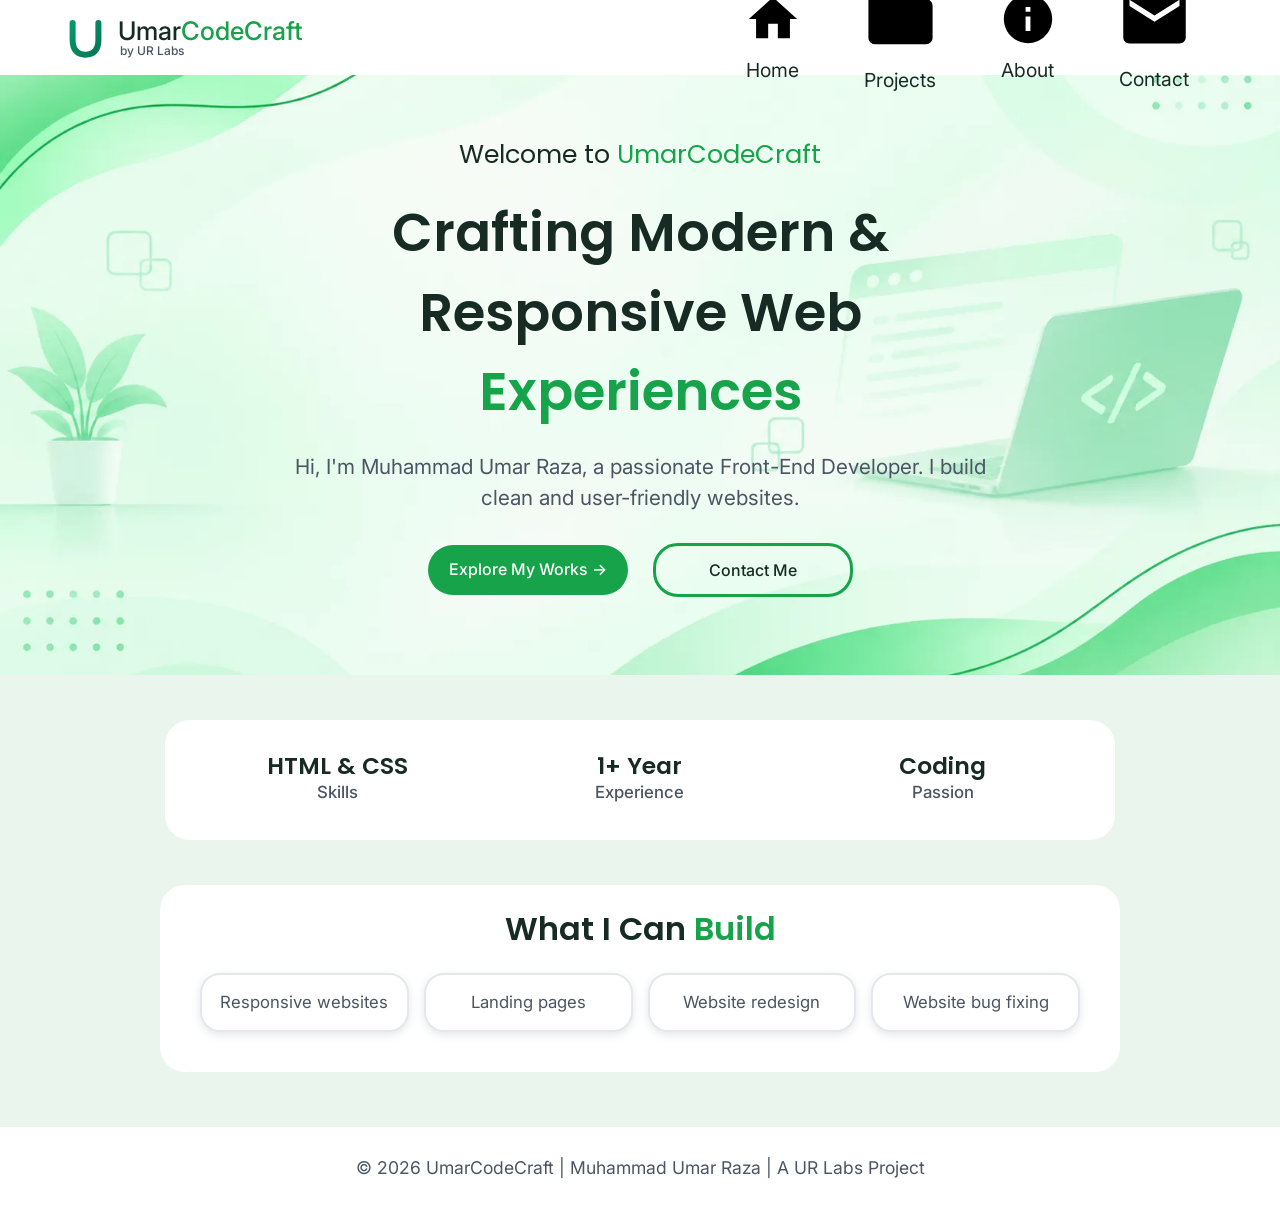
==== commit ea92b2ca: "Update index.html" ====
--- a/index.html
+++ b/index.html
@@ -5,7 +5,6 @@
     <!-- Basic Meta Tags -->
     <meta charset="UTF-8">
     <meta name="viewport" content="width=device-width, initial-scale=1.0">
-    <meta name="google-site-verification" content="coqJwuvNN5zJhL_65JQFuNdxehGXoWm7LofULpnyL54" />
     <meta name="description"
         content="Muhammad Umar Raza is a front-end developer specializing in HTML, CSS, and responsive web design. Explore UmarCodeCraft, a portfolio built under UR Labs.">
     <meta name="author" content="Muhammad Umar Raza">
@@ -45,7 +44,8 @@
 
 <body>
     <header>
-        <nav class="navbar">
+        <div id="overlay" onclick="toggleMenu()"></div>
+        <nav class="navbar" id="navbar">
             <div class="logotolinks">
 
                 <div class="wrapper">
@@ -76,10 +76,26 @@
             
             <div class="right">
                 <ul id="slidebar">
-                    <li><a href="index.html">Home</a></li>
-                    <li><a href="projects.html">Projects</a></li>
-                    <li><a href="about.html">About</a></li>
-                    <li><a href="contact.html">Contact</a></li>
+                    <!-- home link with icon -->
+                    <li class="homeli"><a href="index.html">
+                        <svg viewBox="0 0 24 24"><path d="M10 20v-6h4v6h5v-8h3L12 3 2 12h3v8z"/></svg>
+                        Home
+                    </a></li>
+                    <!-- projects link with icon -->
+                    <li class="projectsli"><a href="projects.html">
+                        <svg viewBox="0 0 24 24"><path d="M10 4H4c-1.1 0-2 .9-2 2v12c0 1.1.9 2 2 2h16c1.1 0 2-.9 2-2V8c0-1.1-.9-2-2-2h-8l-2-2z"/></svg>
+                        Projects
+                    </a></li>
+                    <!-- about link with icon -->
+                    <li class="aboutli"><a href="about.html">
+                         <svg viewBox="0 0 24 24"><path d="M12 2C6.48 2 2 6.48 2 12s4.48 10 10 10 10-4.48 10-10S17.52 2 12 2zm1 15h-2v-6h2v6zm0-8h-2V7h2v2z"/></svg>
+                        About
+                    </a></li>
+                    <!-- contact link with icon -->
+                    <li class="contactli"><a href="contact.html">
+                        <svg viewBox="0 0 24 24"><path d="M20 4H4c-1.1 0-2 .9-2 2v12c0 1.1.9 2 2 2h16c1.1 0 2-.9 2-2V6c0-1.1-.9-2-2-2zm0 4l-8 5-8-5V6l8 5 8-5v2z"/></svg>
+                        Contact
+                    </a></li>
                     <li>© 2026 UmarCodeCraft</li>
                 </ul>
             </div>
--- a/style.css
+++ b/style.css
@@ -46,7 +46,8 @@
     --borders: #E5E7EB;
     /* link hover */
     --link-hover: #15803D;
-    --blue: #b4d5ff;
+    /* light black */
+    --light-black: #dbdbdb;
 
 }
 
@@ -421,7 +422,7 @@
     font-weight: 400;
     margin-top: 20px;
 
-} 
+}
 
 .footpara {
     text-align: center;
@@ -431,6 +432,209 @@
 }
 
 /* project page styling */
+
+.projectsec h1 {
+    text-align: center;
+    font-size: 2.2rem;
+    font-family: "Poppins", sans-serif;
+    font-weight: 600;
+    color: var(--heading-text);
+    margin-top: 25px;
+
+}
+
+.projectsec h1 span {
+    color: var(--primary-green);
+}
+
+.projectsec .projectpara {
+    font-size: 1.2rem;
+    text-align: center;
+    margin-top: 10px;
+    color: var(--para-text);
+    margin: 20px auto;
+    max-width: 400px;
+
+}
+
+.projectsec .projects {
+    display: flex;
+    align-items: center;
+    flex-direction: column;
+    justify-content: center;
+
+}
+
+.firstproject,
+.secondproject {
+    width: 90%;
+    max-width: 400px;
+    height: auto;
+    margin-top: 30px;
+    border-top-right-radius: 30px;
+    border-top-left-radius: 30px;
+    box-shadow: 0 3px 15px var(--para-text);
+    display: flex;
+    align-items: center;
+    justify-content: center;
+
+}
+
+.firstproject img,
+.secondproject img {
+    width: 100%;
+    height: 100%;
+    border-top-right-radius: 30px;
+    border-top-left-radius: 30px;
+    user-select: none;
+    -webkit-tap-highlight-color: transparent;
+}
+
+.imgabt {
+    width: 90%;
+    max-width: 400px;
+    height: auto;
+    background-color: var(--main-bg);
+    border-bottom-left-radius: 30px;
+    border-bottom-right-radius: 30px;
+    box-shadow: 0 3px 15px var(--para-text);
+}
+
+.imgabt h2 {
+    font-size: 1.7rem;
+    margin-top: 5px;
+    margin-left: 10px;
+    font-family: "Poppins", sans-serif;
+    font-weight: 600;
+    color: var(--heading-text);
+
+
+}
+
+.comp {
+    color: var(--primary-green);
+    margin-top: -8px;
+    margin-left: 10px;
+    font-size: 0.9rem;
+}
+
+.imgpara {
+    color: var(--para-text);
+    margin-top: 8px;
+    padding: 0 10px;
+}
+
+.projectsource {
+    width: 100%;
+    height: 50px;
+    margin-top: 8px;
+    border-top: 1px solid var(--light-black);
+    background-color: var(--main-bg);
+    border-bottom-right-radius: 30px;
+    border-bottom-left-radius: 30px;
+    display: flex;
+    align-items: center;
+    justify-content: space-evenly;
+
+}
+
+.projectsource a {
+    font-size: 1rem;
+    font-weight: 400;
+}
+
+/* first link */
+
+.projectsource .first-a-of-projectsource a:link {
+    color: var(--primary-green);
+}
+
+.projectsource .first-a-of-projectsource a:visited {
+    color: var(--primary-green);
+}
+
+.projectsource .first-a-of-projectsource a:hover {
+    color: var(--link-hover);
+}
+
+.projectsource .first-a-of-projectsource a:active {
+    color: var(--link-hover);
+}
+
+/* second link */
+
+.projectsource .second-a-of-projectsource a:link {
+    color: var(--heading-text);
+}
+
+.projectsource .second-a-of-projectsource a:visited {
+    color: var(--heading-text);
+}
+
+.projectsource .second-a-of-projectsource a:hover {
+    color: var(--heading-text);
+}
+
+.projectsource .second-a-of-projectsource a:active {
+    color: var(--heading-text);
+}
+
+.comsoon {
+    border-top: 1px solid var(--light-black);
+    color: var(--heading-text);
+    padding: 12px;
+    margin-top: 8px;
+    text-align: center;
+    user-select: none;
+}
+
+.abtprojects {
+    display: flex;
+    align-items: center;
+    justify-content: center;
+    flex-direction: column;
+}
+
+.abtprojects p {
+    text-align: center;
+    margin-top: 30px;
+    padding: 0 20px;
+    font-size: 1.5rem;
+    color: var(--heading-text);
+    font-weight: 500;
+
+}
+
+.abtprojects a:link {
+    color: var(--main-bg);
+    background-color: var(--primary-green);
+    padding: 15px;
+    text-align: center;
+    border-radius: 25px;
+    margin-top: 25px;
+
+}
+
+.abtprojects a:visited {
+    color: var(--main-bg);
+    background-color: var(--primary-green);
+}
+
+.abtprojects a:hover {
+    color: var(--main-bg);
+    background-color: var(--link-hover);
+    box-shadow: 0 3px 8px var(--para-text);
+    transform: translateY(-2px);
+    transition: all 0.3s ease 0s;
+}
+
+.abtprojects a:active {
+    color: var(--main-bg);
+    background-color: var(--link-hover);
+    box-shadow: 0 3px 8px var(--para-text);
+    transform: translateY(-2px);
+    transition: all 0.3s ease 0s;
+}
 
 
 /* TABLET RESPONSIVE (768px) */
@@ -547,12 +751,85 @@
         font-size: 1.1rem;
     }
 
+
+    /* project section styling */
+
+    .projectsec h1 {
+        font-size: 2.6rem;
+    }
+
+    .projectsec .projectpara {
+        font-size: 1.4rem;
+        max-width: 600px;
+    }
+
+    .firstproject,
+    .secondproject {
+        max-width: 500px;
+        height: auto;
+
+    }
+
+
+    .imgabt {
+        max-width: 500px;
+        height: auto;
+    }
+
+    .imgabt h2 {
+        font-size: 1.8rem;
+        margin-top: 7px;
+        margin-left: 15px;
+    }
+
+    .comp {
+        margin-left: 15px;
+        font-size: 1.1rem;
+    }
+
+    .imgpara {
+        padding: 0 16px;
+        font-size: 1.1rem;
+    }
+
+    .projectsource {
+        height: 60px;
+        margin-top: 15px;
+    }
+
+    .projectsource a {
+        font-size: 1.1rem;
+    }
+
+    /* first link */
+
+    .comsoon {
+        padding: 18px;
+        margin-top: 15px;
+        font-size: 1.1rem;
+    }
+
+    .abtprojects p {
+        margin-top: 35px;
+        font-size: 1.6rem;
+
+    }
+
+    .abtprojects a:link {
+        padding: 20px;
+        border-radius: 30px;
+        margin-top: 25px;
+        margin-bottom: 15px;
+
+    }
+
     /* Footer */
     .footpara {
         max-width: 800px;
         font-size: 1.05rem;
         padding: 23px 0;
     }
+
 
 }
 
@@ -722,6 +999,12 @@
         font-size: 1.05rem;
         padding: 15px 10px;
     }
+        
+    /* projects page styling  */
+    .projectsec h1{
+        font-size: 3rem;
+    }
+    /* no need, same as table is good */
 
     /* Footer */
     .footpara {
@@ -730,4 +1013,5 @@
         font-size: 1.1rem;
     }
 
-}
+
+}
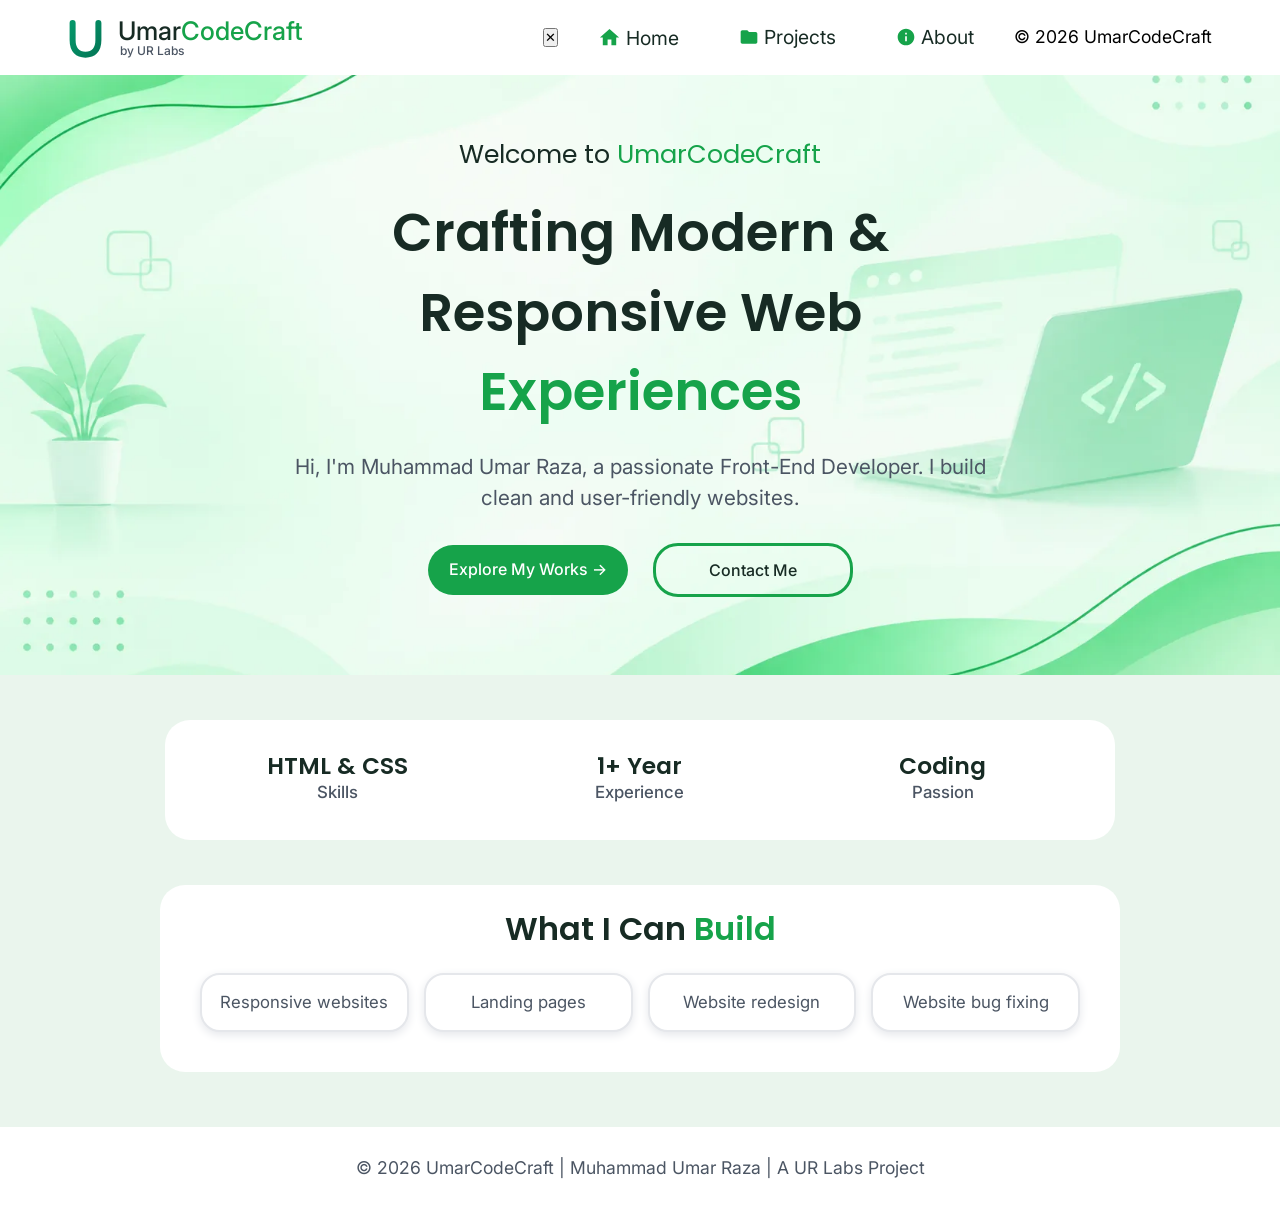
==== commit 52592434: "Latest Index.html 11/20/2026" ====
--- a/index.html
+++ b/index.html
@@ -44,62 +44,79 @@
 
 <body>
     <header>
-        <div id="overlay" onclick="toggleMenu()"></div>
+        <div id="overlay"></div>
         <nav class="navbar" id="navbar">
             <div class="logotolinks">
 
                 <div class="wrapper">
                     <!-- logo -->
-                <div class="logo">
-                    <a href="index.html">
+                    <div class="logo">
+                        <a href="index.html">
 
-                        <svg xmlns="http://www.w3.org/2000/svg" viewBox="0 0 64 64" class="brand-logo"
-                        aria-hidden="true">
-                            <defs>
-                                <linearGradient id="g" x1="0" y1="0" x2="1" y2="1">
-                                    <stop offset="0%" stop-color="#059669" />
-                                    <stop offset="100%" stop-color="#047857" />
-                                </linearGradient>
-                            </defs>
+                            <svg xmlns="http://www.w3.org/2000/svg" viewBox="0 0 64 64" class="brand-logo"
+                                aria-hidden="true">
+                                <defs>
+                                    <linearGradient id="g" x1="0" y1="0" x2="1" y2="1">
+                                        <stop offset="0%" stop-color="#059669" />
+                                        <stop offset="100%" stop-color="#047857" />
+                                    </linearGradient>
+                                </defs>
 
-                            <path d="M17 15 V35 C17 47 23 52 32 52 S47 47 47 35 V15" fill="none" stroke="url(#g)"
-                                stroke-width="7" stroke-linecap="round" stroke-linejoin="round" />
-                        </svg>
-                    </a>
+                                <path d="M17 15 V35 C17 47 23 52 32 52 S47 47 47 35 V15" fill="none" stroke="url(#g)"
+                                    stroke-width="7" stroke-linecap="round" stroke-linejoin="round" />
+                            </svg>
+                        </a>
+                    </div>
+                    <!-- umarcodecraft + ur labs -->
+                    <div class="left">
+                        <a href="index.html">Umar<span>CodeCraft</span></a>
+                        <div class="brand">by UR Labs</div>
+                    </div>
                 </div>
-                <!-- umarcodecraft + ur labs -->
-                <div class="left">
-                    <a href="index.html">Umar<span>CodeCraft</span></a>
-                    <div class="brand">by UR Labs</div>
+
+                <div class="right">
+                    <ul id="slidebar">
+                        <!-- cross btn -->
+                        <li class="close-btn">
+                            <button id="closeSidebar" aria-label="Close menu">
+                                &#10005;
+                            </button>
+                        </li>
+                        <!-- home link with icon -->
+                        <li class="homeli"><a href="index.html">
+                                <svg viewBox="0 0 24 24">
+                                    <path d="M10 20v-6h4v6h5v-8h3L12 3 2 12h3v8z" />
+                                </svg>
+                                Home
+                            </a></li>
+                        <!-- projects link with icon -->
+                        <li class="projectsli"><a href="projects.html">
+                                <svg viewBox="0 0 24 24">
+                                    <path
+                                        d="M10 4H4c-1.1 0-2 .9-2 2v12c0 1.1.9 2 2 2h16c1.1 0 2-.9 2-2V8c0-1.1-.9-2-2-2h-8l-2-2z" />
+                                </svg>
+                                Projects
+                            </a></li>
+                        <!-- about link with icon -->
+                        <li class="aboutli"><a href="about.html">
+                                <svg viewBox="0 0 24 24">
+                                    <path
+                                        d="M12 2C6.48 2 2 6.48 2 12s4.48 10 10 10 10-4.48 10-10S17.52 2 12 2zm1 15h-2v-6h2v6zm0-8h-2V7h2v2z" />
+                                </svg>
+                                About
+                            </a></li>
+                        <!-- contact link with icon -->
+                        <li class="contactli"><a href="contact.html">
+                                <svg viewBox="0 0 24 24">
+                                    <path
+                                        d="M20 4H4c-1.1 0-2 .9-2 2v12c0 1.1.9 2 2 2h16c1.1 0 2-.9 2-2V6c0-1.1-.9-2-2-2zm0 4l-8 5-8-5V6l8 5 8-5v2z" />
+                                </svg>
+                                Contact
+                            </a></li>
+                        <li>© 2026 UmarCodeCraft</li>
+                    </ul>
                 </div>
             </div>
-            
-            <div class="right">
-                <ul id="slidebar">
-                    <!-- home link with icon -->
-                    <li class="homeli"><a href="index.html">
-                        <svg viewBox="0 0 24 24"><path d="M10 20v-6h4v6h5v-8h3L12 3 2 12h3v8z"/></svg>
-                        Home
-                    </a></li>
-                    <!-- projects link with icon -->
-                    <li class="projectsli"><a href="projects.html">
-                        <svg viewBox="0 0 24 24"><path d="M10 4H4c-1.1 0-2 .9-2 2v12c0 1.1.9 2 2 2h16c1.1 0 2-.9 2-2V8c0-1.1-.9-2-2-2h-8l-2-2z"/></svg>
-                        Projects
-                    </a></li>
-                    <!-- about link with icon -->
-                    <li class="aboutli"><a href="about.html">
-                         <svg viewBox="0 0 24 24"><path d="M12 2C6.48 2 2 6.48 2 12s4.48 10 10 10 10-4.48 10-10S17.52 2 12 2zm1 15h-2v-6h2v6zm0-8h-2V7h2v2z"/></svg>
-                        About
-                    </a></li>
-                    <!-- contact link with icon -->
-                    <li class="contactli"><a href="contact.html">
-                        <svg viewBox="0 0 24 24"><path d="M20 4H4c-1.1 0-2 .9-2 2v12c0 1.1.9 2 2 2h16c1.1 0 2-.9 2-2V6c0-1.1-.9-2-2-2zm0 4l-8 5-8-5V6l8 5 8-5v2z"/></svg>
-                        Contact
-                    </a></li>
-                    <li>© 2026 UmarCodeCraft</li>
-                </ul>
-            </div>
-        </div>
             <div>
                 <button class="hamburger" id="hamburger">
                     &#9776;
--- a/style.css
+++ b/style.css
@@ -69,7 +69,7 @@
     background-color: var(--main-bg);
     height: 65px;
     width: 100%;
-
+    z-index: 10;
 
 }
 
@@ -147,19 +147,71 @@
     font-size: 1em;
     text-align: center;
     margin-top: auto;
-    margin-bottom: 30px;
+    position: relative;
+    top: -10px;
+
 }
 
 .navbar .right ul.active {
     right: 0;
-
-}
+}
+
 
 .navbar .right ul li {
     list-style: none;
     margin: 15px 15px;
-    font-size: 1.2em;
-
+    font-size: 1.3em;
+    display: block;
+    display: inline-flex;
+    align-items: center;
+    gap: 6px;
+
+}
+
+
+.navbar .right ul li svg {
+    width: 20px;
+    height: 20px;
+    fill: var(--primary-green);
+
+
+}
+
+.navbar .right ul .homeli svg {
+    width: 23px;
+    height: 23px;
+    position: relative;
+    top: 4px;
+}
+
+.navbar .right ul .projectsli svg {
+    position: relative;
+    top: 3px;
+}
+
+.navbar .right ul .aboutli svg {
+    position: relative;
+    top: 3px;
+}
+
+.navbar .right ul .contactli svg {
+    position: relative;
+    top: 3px;
+}
+
+header #overlay {
+    display: none;
+    width: 100%;
+    height: 100%;
+    background-color: rgba(0, 0, 0, 0.6);
+    position: fixed;
+    top: 0;
+    left: 0;
+    z-index: 9;
+}
+
+header #overlay.active {
+    display: block;
 }
 
 a {
@@ -171,37 +223,25 @@
 
 .navbar #slidebar a:link {
     color: var(--primary-green);
-    background-color: var(--main-bg);
-    font-size: 1.2rem;
-    border: 2px solid var(--borders);
-    border-radius: 20px;
-    box-shadow: 0 3px 10px var(--borders);
-    text-align: center;
-    display: inline-block;
-    padding: 5px 20px;
+    font-size: 1.3rem;
+    text-align: center;
+    display: block;
+    padding: 10px 20px;
+    /* background-color: red; */
 }
 
 .navbar #slidebar a:visited {
     color: var(--primary-green);
-    border: 2px solid var(--borders);
-    box-shadow: 0 3px 10px var(--borders);
-    background-color: var(--main-bg);
 }
 
 .navbar #slidebar a:hover {
     color: var(--link-hover);
-    background-color: var(--bg-color);
-    box-shadow: 0 3px 10px var(--borders);
-    border: 2px solid var(--borders);
     transform: translateY(-2px);
     transition: all 0.3s ease 0s;
 }
 
 .navbar #slidebar a:active {
     color: var(--link-hover);
-    background-color: var(--bg-color);
-    box-shadow: 0 3px 10px var(--borders);
-    border: 2px solid var(--borders);
     transform: translateY(-2px);
     transition: all 0.3s ease 0s;
 }
@@ -636,6 +676,131 @@
     transition: all 0.3s ease 0s;
 }
 
+/* About page styling */
+
+.abtfont {
+    font-size: 1.2rem;
+}
+
+.about-hero {
+    text-align: center;
+    padding: 40px 20px;
+}
+.about-hero .avatarimg img{
+    width: 200px;
+    height: 200px;
+    user-select: none;
+    margin-top: -15px;
+    border-radius: 50%;
+
+
+}
+.about-hero .avatarimg h1{
+    font-family: "Poppins", sans-serif;
+    font-size: 1.3rem;
+    font-weight: 500;
+    margin-top: -5px;
+    color: var(--para-text);
+}
+.about-hero .avatarimg p{
+    font-size: 1rem;
+    color: var(--primary-green);
+
+}
+
+.about-hero h1 {
+    font-family: "Poppins", sans-serif;
+    font-size: 2.2rem;
+    font-weight: 600;
+    color: var(--heading-text);
+    margin-top: 20px;
+}
+
+.about-hero h1 span {
+    color: var(--primary-green);
+}
+
+.about-para {
+    max-width: 650px;
+    margin: 15px auto 0;
+    color: var(--para-text);
+    margin-bottom: 20px;
+    font-size: 1.2rem;
+}
+
+.about-card {
+    width: 90%;
+    max-width: 900px;
+    margin: 30px auto;
+    padding: 25px;
+    background-color: var(--main-bg);
+    border-radius: 25px;
+    box-shadow: 0 3px 15px var(--borders);
+    margin-top: 1px;
+}
+
+.about-card h2 {
+    font-family: "Poppins", sans-serif;
+    font-size: 1.7rem;
+    font-weight: 600;
+    color: var(--heading-text);
+    margin-bottom: 15px;
+}
+
+.about-card h2 span {
+    color: var(--primary-green);
+}
+
+.about-card p {
+    color: var(--para-text);
+    margin-bottom: 12px;
+}
+
+
+.skill-box {
+    color: var(--para-text);
+    background-color: var(--main-bg);
+    font-size: 1rem;
+    border: 2px solid var(--borders);
+    border-radius: 20px;
+    box-shadow: 0 3px 10px var(--borders);
+    padding: 10px;
+    text-align: center;
+    width: 100%;
+    display: flex;
+    flex-direction: column;
+    align-items: center;
+    justify-content: center;
+    margin: 10px auto;
+        user-select: none;
+
+    
+
+}
+
+.skill-box h3 {
+    font-family: "Poppins", sans-serif;
+    color: var(--heading-text);
+    font-size: 1.5rem;
+    font-weight: 600;
+    
+}
+
+
+.about-services li {
+    list-style: none;
+    color: var(--para-text);
+    background-color: var(--main-bg);
+    border: 2px solid var(--borders);
+    border-radius: 20px;
+    box-shadow: 0 3px 10px var(--borders);
+    padding: 12px;
+    margin-bottom: 12px;
+    text-align: center;
+    font-size: 1.2rem;
+    user-select: none;
+}
+
 
 /* TABLET RESPONSIVE (768px) */
 
@@ -830,6 +995,20 @@
         padding: 23px 0;
     }
 
+    /* about page styling */
+
+    .about-hero h1 {
+        font-size: 2.6rem;
+    }
+
+    .about-card {
+        padding: 30px;
+    }
+
+    .about-hero .avatarimg img{
+        width: 250px;
+        height: 250px;
+    }
 
 }
 
@@ -999,13 +1178,34 @@
         font-size: 1.05rem;
         padding: 15px 10px;
     }
-        
-    /* projects page styling  */
-    .projectsec h1{
+
+    /* projects page styling, almost same as tablet  */
+    .projectsec h1 {
         font-size: 3rem;
     }
-    /* no need, same as table is good */
-
+
+    /* About page styling */
+
+    .about-hero {
+        padding: 60px 20px;
+    }
+
+    .about-hero h1 {
+        font-size: 3rem;
+    }
+
+    .about-card {
+        width: 75%;
+        max-width: 1000px;
+    }
+
+    .about-hero .avatarimg img{
+        width: 300px;
+        height: 300px;
+    }
+    .about-hero .avatarimg h1{
+        font-size: 1.5rem;
+    }
     /* Footer */
     .footpara {
         padding: 28px 0;
